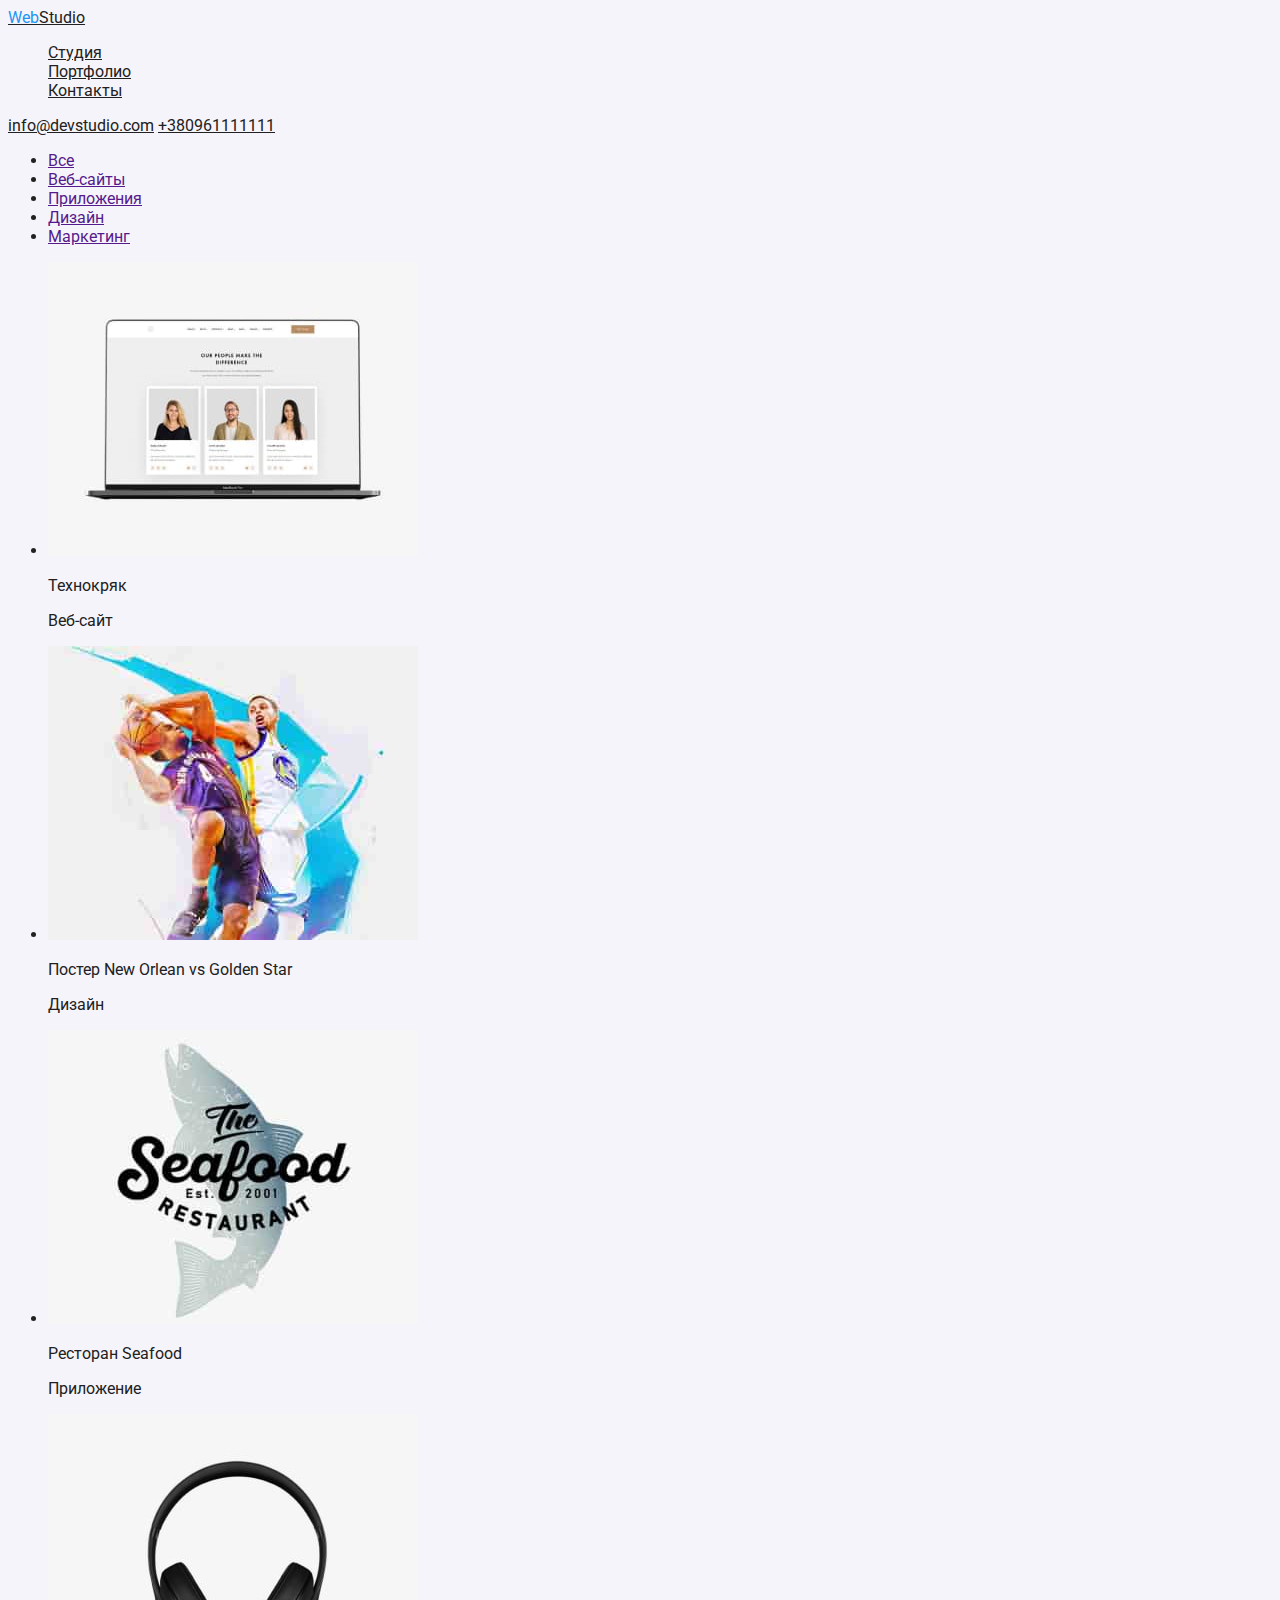
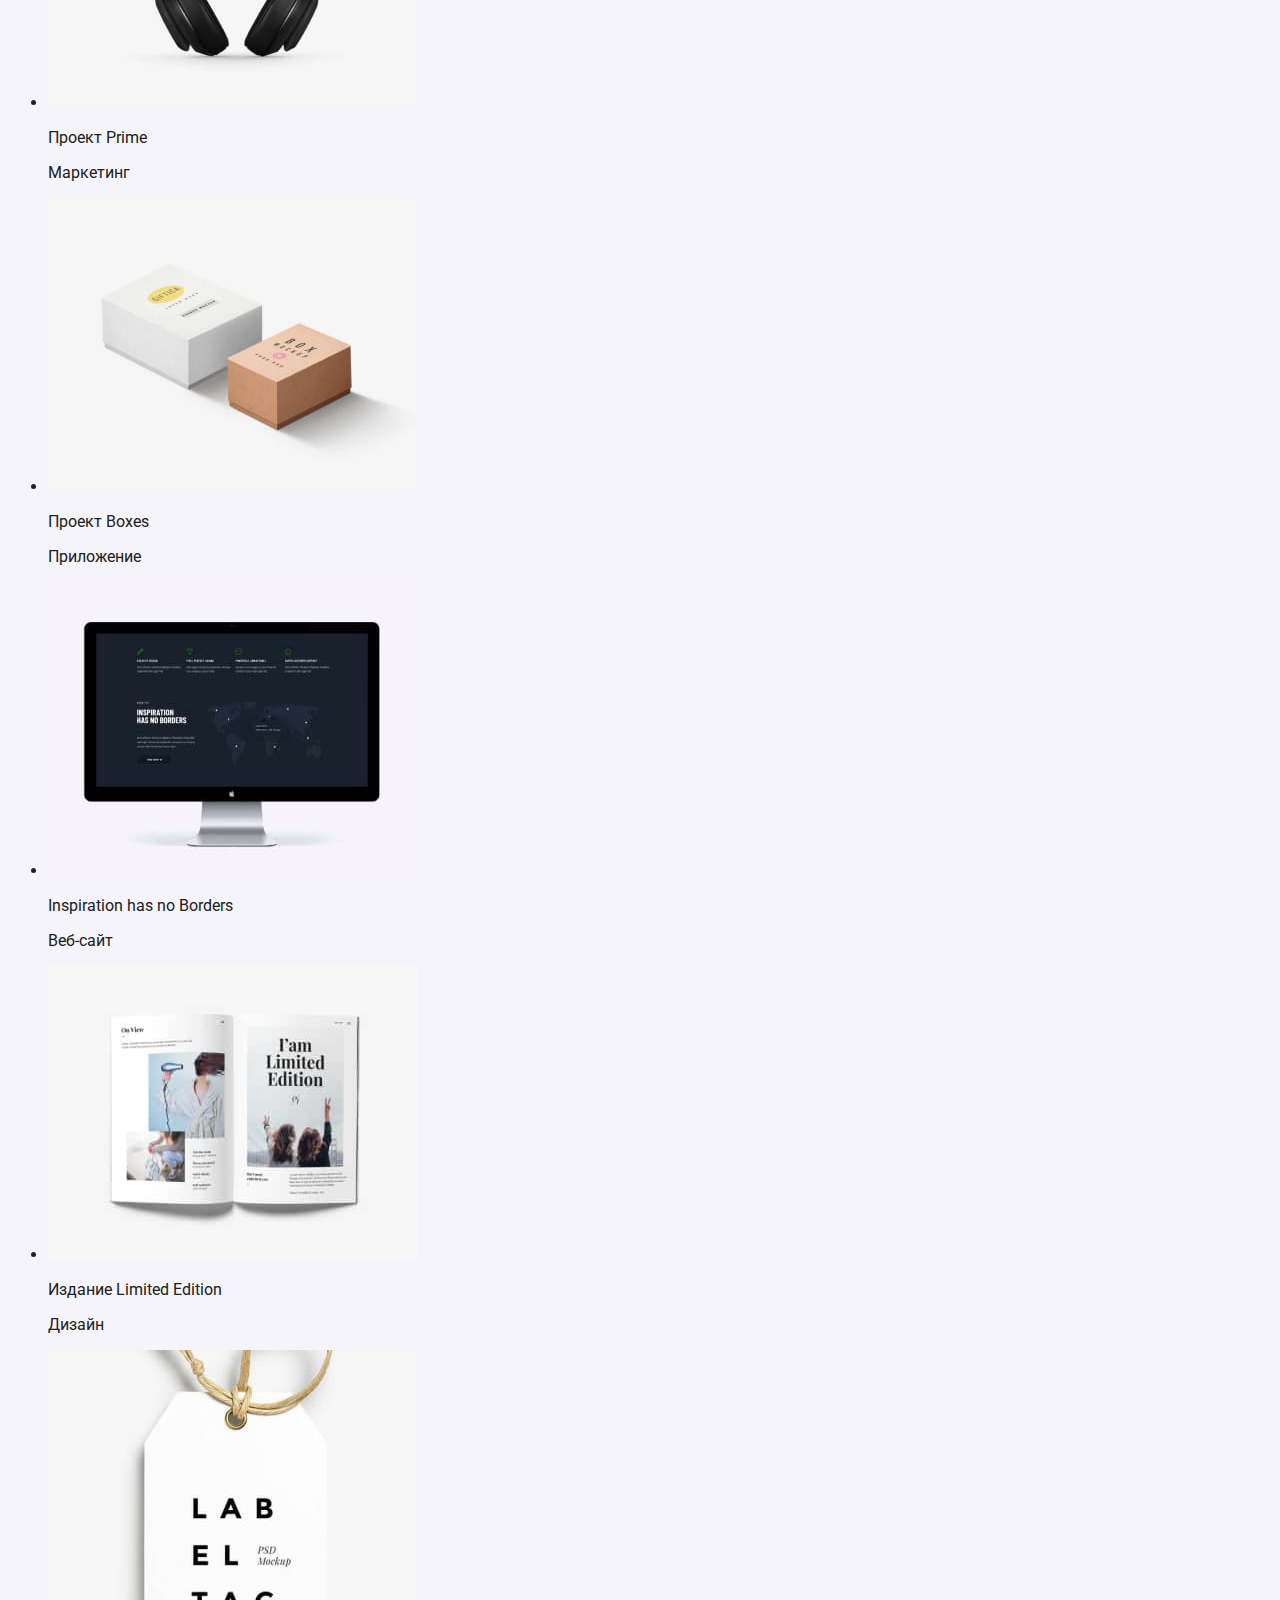
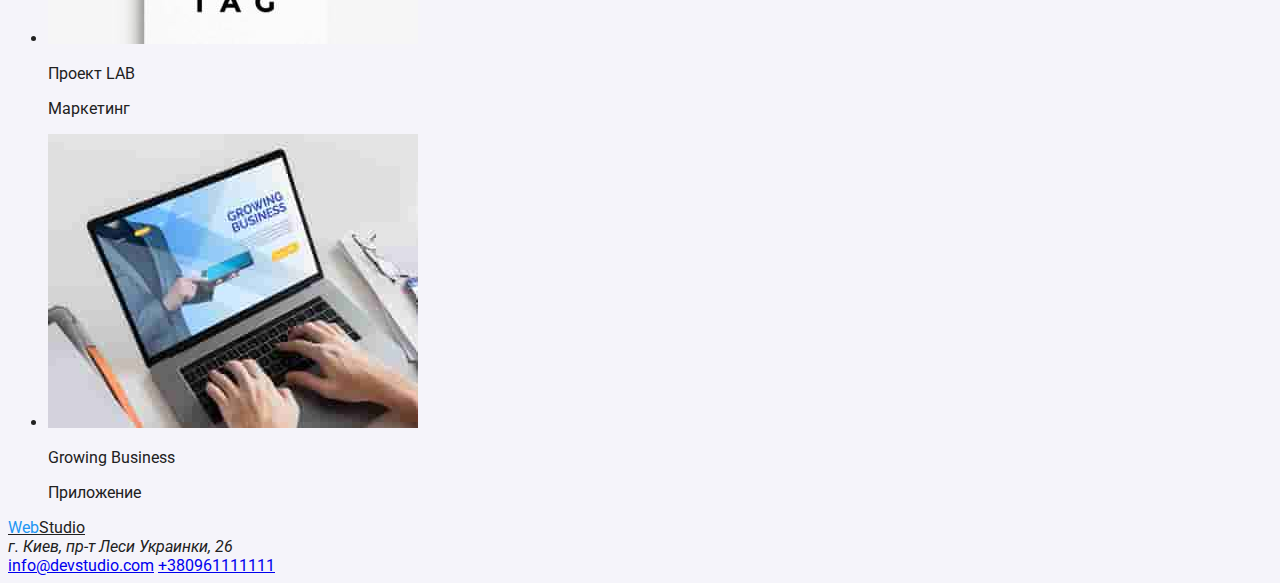
==== portfolio.html @ ad46acad "add img, portfolio page" ====
<!DOCTYPE html>
<html lang="ru">
  <head>
    <meta charset="UTF-8" />
    <meta http-equiv="X-UA-Compatible" content="IE=edge" />
    <meta name="viewport" content="width=device-width, initial-scale=1.0" />
    <link rel="stylesheet" href="./css/styles.css" />
    <link rel="preconnect" href="https://fonts.googleapis.com" />
    <link rel="preconnect" href="https://fonts.gstatic.com" crossorigin />
    <link
      href="https://fonts.googleapis.com/css2?family=Raleway:wght@700&family=Roboto:wght@400;500;700;900&display=swap"
      rel="stylesheet"
    />
    <title>WebStudio</title>
  </head>

  <!-- Шапка -->

  <body class="page">
    <header>
      <a class="logo" lang="en" href=""
        ><span class="logo-accent">Web</span>Studio</a
      >
      <nav>
        <ul class="site-nav list">
          <li><a href="" class="link">Студия</a></li>
          <li><a href="" class="link">Портфолио</a></li>
          <li><a href="" class="link">Контакты</a></li>
        </ul>
      </nav>

      <a class="contacts" href="mailto:info@devstudio.com"
        >info@devstudio.com</a
      >
      <a class="contacts" href="tel:+38 096 111 11 11">+380961111111</a>
    </header>

    <!-- Навигация -->

    <section>
      <ul>
        <li><a href="">Все</a></li>
        <li><a href="">Веб-сайты</a></li>
        <li><a href="">Приложения</a></li>
        <li><a href="">Дизайн</a></li>
        <li><a href="">Маркетинг</a></li>
      </ul>
    </section>

    <!-- Содержание -->

    <section>
      <ul>
        <li>
          <img
            src="/img/Portfolio/portfolio1.jpg"
            width="370"
            height="294"
            alt="Laptop"
          />
          <p>Технокряк</p>
          <p>Веб-сайт</p>
        </li>
        <li>
          <img
            src="/img/Portfolio/portfolio2.jpg"
            width="370"
            height="294"
            alt="Basketboll"
          />
          <p>Постер New Orlean vs Golden Star</p>
          <p>Дизайн</p>
        </li>
        <li>
          <img
            src="/img/Portfolio/portfolio3.jpg"
            width="370"
            height="294"
            alt="Seafood"
          />
          <p>Ресторан Seafood</p>
          <p>Приложение</p>
        </li>
      </ul>
    </section>

    <section>
      <ul>
        <li>
          <img
            src="/img/Portfolio/portfolio4.jpg"
            width="370"
            height="294"
            alt="Headphones"
          />
          <p>Проект Prime</p>
          <p>Маркетинг</p>
        </li>
        <li>
          <img
            src="/img/Portfolio/portfolio5.jpg"
            width="370"
            height="294"
            alt="Boxes"
          />
          <p>Проект Boxes</p>
          <p>Приложение</p>
        </li>
        <li>
          <img
            src="/img/Portfolio/portfolio6.jpg"
            width="370"
            height="294"
            alt="Mac"
          />
          <p>Inspiration has no Borders</p>
          <p>Веб-сайт</p>
        </li>
      </ul>
    </section>

    <section>
      <ul>
        <li>
          <img
            src="/img/Portfolio/portfolio7.jpg"
            width="370"
            height="294"
            alt="Magazine"
          />
          <p>Издание Limited Edition</p>
          <p>Дизайн</p>
        </li>
        <li>
          <img
            src="/img/Portfolio/portfolio8.jpg"
            width="370"
            height="294"
            alt="Tag"
          />
          <p>Проект LAB</p>
          <p>Маркетинг</p>
        </li>
        <li>
          <img
            src="/img/Portfolio/portfolio9.jpg"
            width="370"
            height="294"
            alt="Laptop2"
          />
          <p>Growing Business</p>
          <p>Приложение</p>
        </li>
      </ul>
    </section>

    <!-- Подвал -->
    <footer>
      <a class="logo" lang="en" href=""
        ><span class="logo-accent">Web</span>Studio</a
      >
      <address>г. Киев, пр-т Леси Украинки, 26</address>
      <a href="mailto:info@devstudio.com">info@devstudio.com</a>
      <a href="tel:+38 096 111 11 11">+380961111111</a>
    </footer>
  </body>
</html>
---- css/styles.css ----
/* Шрифт */
/* Шрифт */
.list {
  list-style: none;
}
.page {
  font-family: "Roboto", sans-serif;
}

/* Цвет */
/* Цвет */
:root {
  --primary-text-color: #212121;
  --secondary-text-color: #757575;
  --accent-text-color: #2196f3;
  --primary-backgroud-color: #f5f4fa;
  --secondary-background-color: #e5e5e5;
  --head-background-color: #2f303a;
}

.page {
  background-color: var(--primary-backgroud-color);
  color: var(--primary-text-color);
}

/* Лого */
.logo {
  color: var(--primary-text-color);
}

.logo-accent {
  color: var(--accent-text-color);
}

/* Навигация */
.site-nav,
.link,
.contacts {
  color: var(--primary-text-color);
}

.site-nav .link:hover,
.site-nav .link:focus,
.contacts:hover,
.contacts:focus {
  color: var(--accent-text-color);
}

/* Герой */
.section-hero {
  color: var(--primary-text-color);
}

.section-title {
  color: var(--primary-text-color);
}

/* Кнопка */

.button {
  display: inline-block;
  background-color: var(--accent-text-color);
  color: var(--primary-backgroud-color);
}
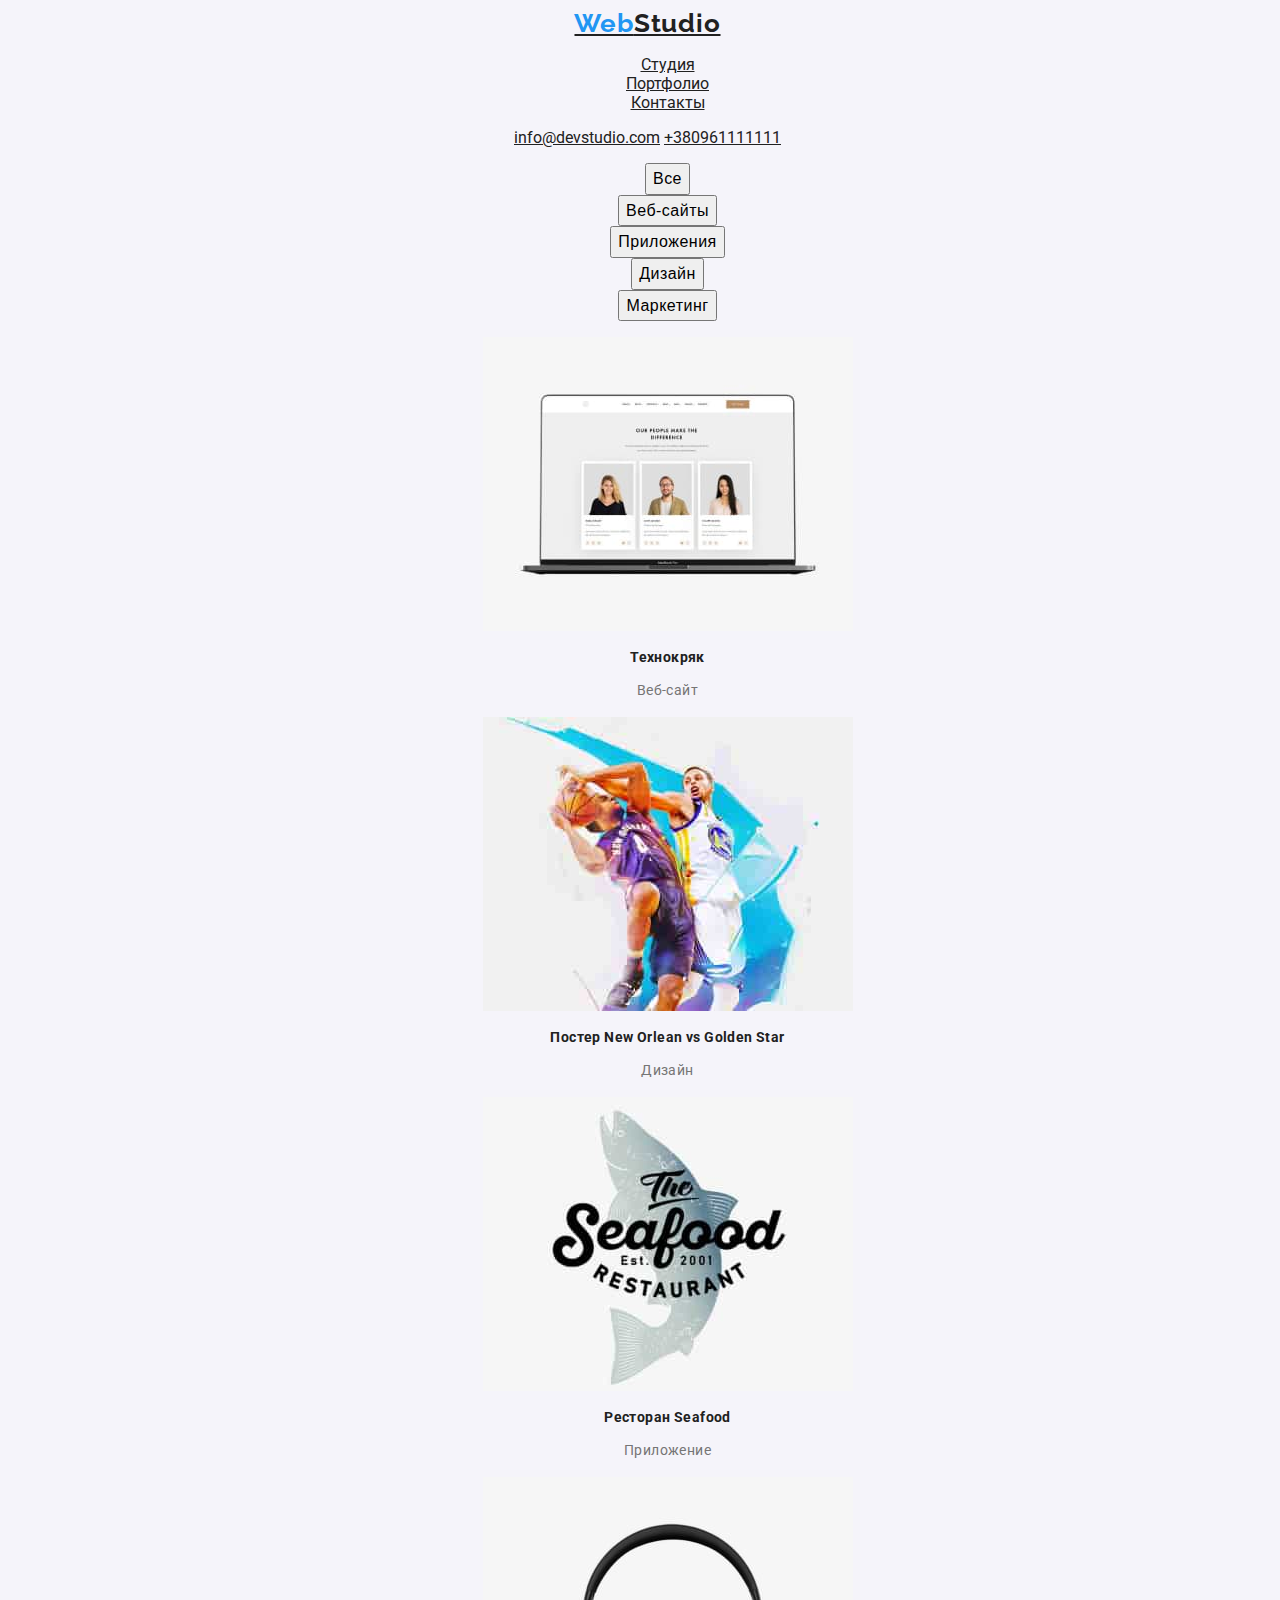
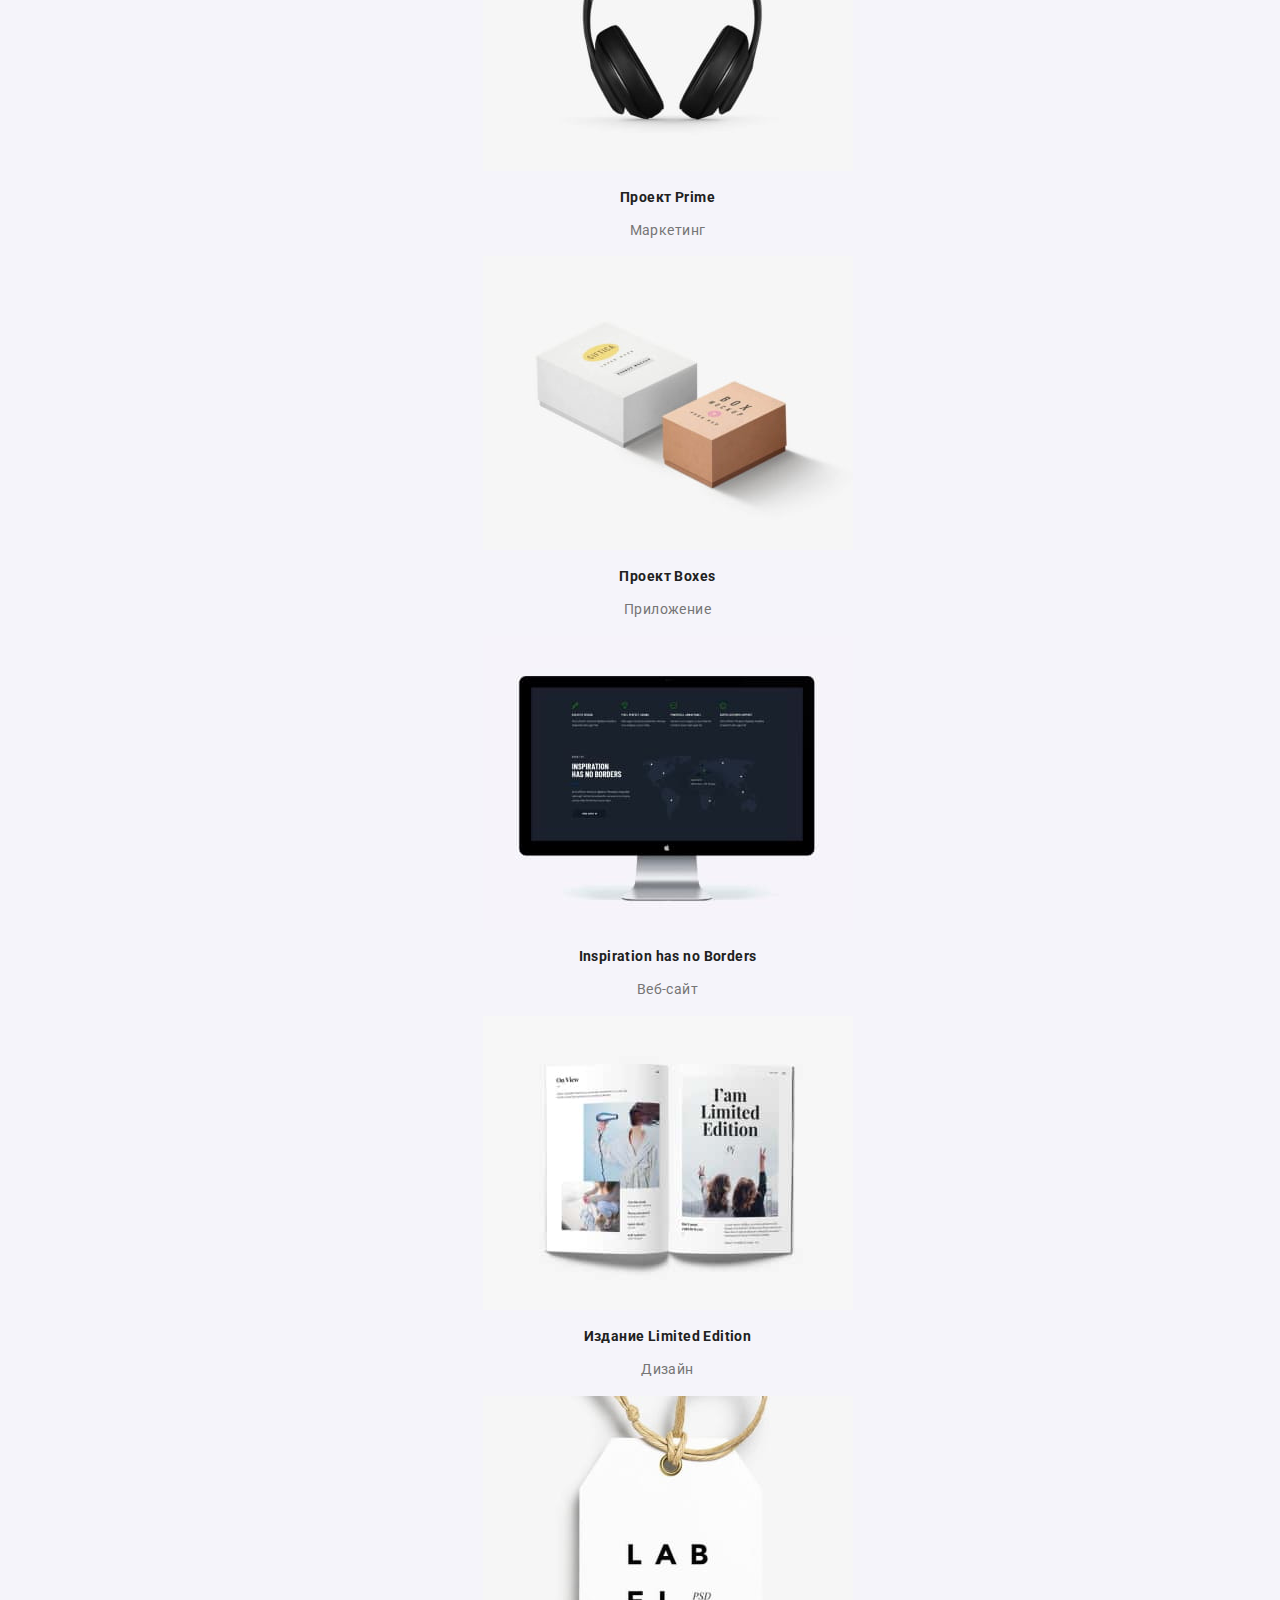
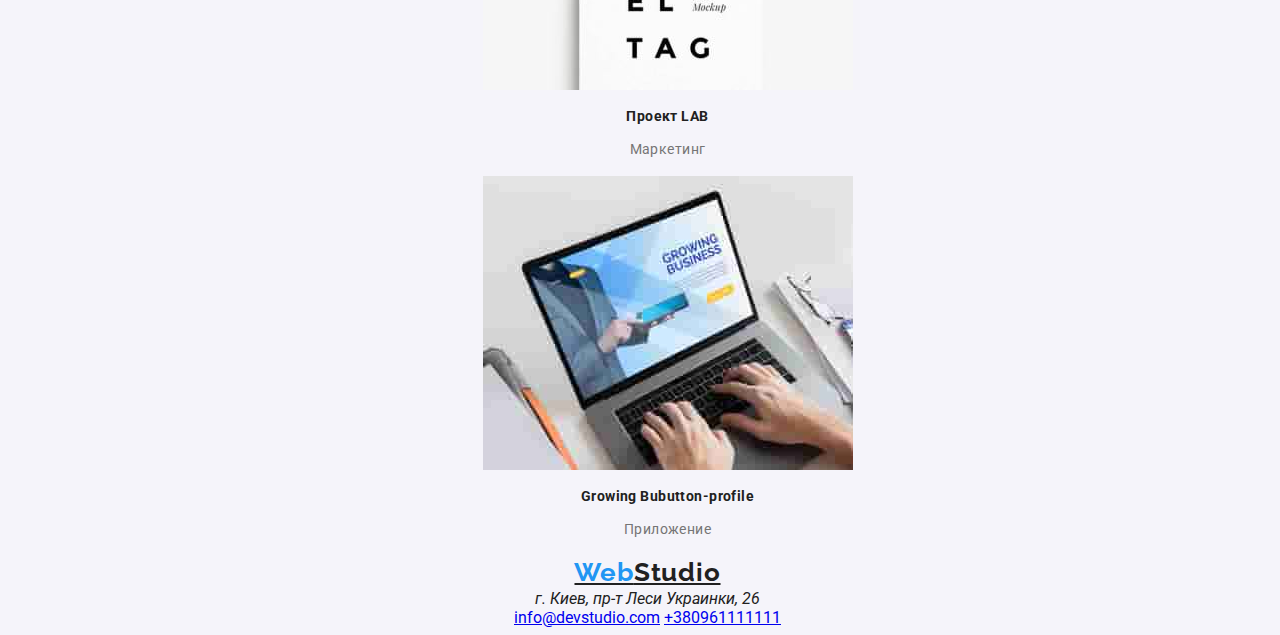
==== commit 216fe759: "add css, colors" ====
--- a/portfolio.html
+++ b/portfolio.html
@@ -14,154 +14,154 @@
     <title>WebStudio</title>
   </head>
 
-  <!-- Шапка -->
+  <body class="page">
+    <div class="centr-portfolio">
+      <!-- Шапка -->
 
-  <body class="page">
-    <header>
-      <a class="logo" lang="en" href=""
-        ><span class="logo-accent">Web</span>Studio</a
-      >
-      <nav>
+      <header>
+        <a class="logo" lang="en" href=""
+          ><span class="logo-accent">Web</span>Studio</a
+        >
+        <nav>
+          <ul class="site-nav list">
+            <li><a href="" class="link">Студия</a></li>
+            <li><a href="" class="link">Портфолио</a></li>
+            <li><a href="" class="link">Контакты</a></li>
+          </ul>
+        </nav>
+
+        <a class="contacts" href="mailto:info@devstudio.com"
+          >info@devstudio.com</a
+        >
+        <a class="contacts" href="tel:+38 096 111 11 11">+380961111111</a>
+      </header>
+
+      <!-- Навигация -->
+
+      <ul class="site-nav list">
+        <li><button type="button" class="button-profile">Все</button></li>
+        <li><button type="button" class="button-profile">Веб-сайты</button></li>
+        <li>
+          <button type="button" class="button-profile">Приложения</button>
+        </li>
+        <li><button type="button" class="button-profile">Дизайн</button></li>
+        <li><button type="button" class="button-profile">Маркетинг</button></li>
+      </ul>
+
+      <!-- Содержание -->
+
+      <section>
         <ul class="site-nav list">
-          <li><a href="" class="link">Студия</a></li>
-          <li><a href="" class="link">Портфолио</a></li>
-          <li><a href="" class="link">Контакты</a></li>
+          <li>
+            <img
+              src="/img/Portfolio/portfolio1.jpg"
+              width="370"
+              height="294"
+              alt="Laptop"
+            />
+            <h3>Технокряк</h3>
+            <p class="text">Веб-сайт</p>
+          </li>
+
+          <li>
+            <img
+              src="/img/Portfolio/portfolio2.jpg"
+              width="370"
+              height="294"
+              alt="Basketboll"
+            />
+            <h3>Постер New Orlean vs Golden Star</h3>
+            <p class="text">Дизайн</p>
+          </li>
+
+          <li>
+            <img
+              src="/img/Portfolio/portfolio3.jpg"
+              width="370"
+              height="294"
+              alt="Seafood"
+            />
+            <h3>Ресторан Seafood</h3>
+            <p class="text">Приложение</p>
+          </li>
+
+          <li>
+            <img
+              src="/img/Portfolio/portfolio4.jpg"
+              width="370"
+              height="294"
+              alt="Headphones"
+            />
+            <h3>Проект Prime</h3>
+            <p class="text">Маркетинг</p>
+          </li>
+
+          <li>
+            <img
+              src="/img/Portfolio/portfolio5.jpg"
+              width="370"
+              height="294"
+              alt="Boxes"
+            />
+            <h3>Проект Boxes</h3>
+            <p class="text">Приложение</p>
+          </li>
+
+          <li>
+            <img
+              src="/img/Portfolio/portfolio6.jpg"
+              width="370"
+              height="294"
+              alt="Mac"
+            />
+            <h3>Inspiration has no Borders</h3>
+            <p class="text">Веб-сайт</p>
+          </li>
+
+          <li>
+            <img
+              src="/img/Portfolio/portfolio7.jpg"
+              width="370"
+              height="294"
+              alt="Magazine"
+            />
+            <h3>Издание Limited Edition</h3>
+            <p class="text">Дизайн</p>
+          </li>
+
+          <li>
+            <img
+              src="/img/Portfolio/portfolio8.jpg"
+              width="370"
+              height="294"
+              alt="Tag"
+            />
+            <h3>Проект LAB</h3>
+            <p class="text">Маркетинг</p>
+          </li>
+
+          <li>
+            <img
+              src="/img/Portfolio/portfolio9.jpg"
+              width="370"
+              height="294"
+              alt="Laptop2"
+            />
+            <h3>Growing Bubutton-profile</h3>
+            <p class="text">Приложение</p>
+          </li>
         </ul>
-      </nav>
+      </section>
 
-      <a class="contacts" href="mailto:info@devstudio.com"
-        >info@devstudio.com</a
-      >
-      <a class="contacts" href="tel:+38 096 111 11 11">+380961111111</a>
-    </header>
-
-    <!-- Навигация -->
-
-    <section>
-      <ul>
-        <li><a href="">Все</a></li>
-        <li><a href="">Веб-сайты</a></li>
-        <li><a href="">Приложения</a></li>
-        <li><a href="">Дизайн</a></li>
-        <li><a href="">Маркетинг</a></li>
-      </ul>
-    </section>
-
-    <!-- Содержание -->
-
-    <section>
-      <ul>
-        <li>
-          <img
-            src="/img/Portfolio/portfolio1.jpg"
-            width="370"
-            height="294"
-            alt="Laptop"
-          />
-          <p>Технокряк</p>
-          <p>Веб-сайт</p>
-        </li>
-        <li>
-          <img
-            src="/img/Portfolio/portfolio2.jpg"
-            width="370"
-            height="294"
-            alt="Basketboll"
-          />
-          <p>Постер New Orlean vs Golden Star</p>
-          <p>Дизайн</p>
-        </li>
-        <li>
-          <img
-            src="/img/Portfolio/portfolio3.jpg"
-            width="370"
-            height="294"
-            alt="Seafood"
-          />
-          <p>Ресторан Seafood</p>
-          <p>Приложение</p>
-        </li>
-      </ul>
-    </section>
-
-    <section>
-      <ul>
-        <li>
-          <img
-            src="/img/Portfolio/portfolio4.jpg"
-            width="370"
-            height="294"
-            alt="Headphones"
-          />
-          <p>Проект Prime</p>
-          <p>Маркетинг</p>
-        </li>
-        <li>
-          <img
-            src="/img/Portfolio/portfolio5.jpg"
-            width="370"
-            height="294"
-            alt="Boxes"
-          />
-          <p>Проект Boxes</p>
-          <p>Приложение</p>
-        </li>
-        <li>
-          <img
-            src="/img/Portfolio/portfolio6.jpg"
-            width="370"
-            height="294"
-            alt="Mac"
-          />
-          <p>Inspiration has no Borders</p>
-          <p>Веб-сайт</p>
-        </li>
-      </ul>
-    </section>
-
-    <section>
-      <ul>
-        <li>
-          <img
-            src="/img/Portfolio/portfolio7.jpg"
-            width="370"
-            height="294"
-            alt="Magazine"
-          />
-          <p>Издание Limited Edition</p>
-          <p>Дизайн</p>
-        </li>
-        <li>
-          <img
-            src="/img/Portfolio/portfolio8.jpg"
-            width="370"
-            height="294"
-            alt="Tag"
-          />
-          <p>Проект LAB</p>
-          <p>Маркетинг</p>
-        </li>
-        <li>
-          <img
-            src="/img/Portfolio/portfolio9.jpg"
-            width="370"
-            height="294"
-            alt="Laptop2"
-          />
-          <p>Growing Business</p>
-          <p>Приложение</p>
-        </li>
-      </ul>
-    </section>
-
-    <!-- Подвал -->
-    <footer>
-      <a class="logo" lang="en" href=""
-        ><span class="logo-accent">Web</span>Studio</a
-      >
-      <address>г. Киев, пр-т Леси Украинки, 26</address>
-      <a href="mailto:info@devstudio.com">info@devstudio.com</a>
-      <a href="tel:+38 096 111 11 11">+380961111111</a>
-    </footer>
+      <!-- Подвал -->
+      <footer>
+        <a class="logo" lang="en" href=""
+          ><span class="logo-accent">Web</span>Studio</a
+        >
+        <address>г. Киев, пр-т Леси Украинки, 26</address>
+        <a href="mailto:info@devstudio.com">info@devstudio.com</a>
+        <a href="tel:+38 096 111 11 11">+380961111111</a>
+      </footer>
+    </div>
   </body>
 </html>
--- a/css/styles.css
+++ b/css/styles.css
@@ -1,5 +1,21 @@
+/* Центровка */
+
+.centr {
+  width: 1200px;
+  padding-left: 15px;
+  margin: 0 auto;
+  text-align: center;
+}
+
+.centr-portfolio {
+  width: 1200px;
+  padding-left: 15px;
+  margin: 0 auto;
+  text-align: center;
+}
+
 /* Шрифт */
-/* Шрифт */
+
 .list {
   list-style: none;
 }
@@ -8,7 +24,7 @@
 }
 
 /* Цвет */
-/* Цвет */
+
 :root {
   --primary-text-color: #212121;
   --secondary-text-color: #757575;
@@ -16,6 +32,15 @@
   --primary-backgroud-color: #f5f4fa;
   --secondary-background-color: #e5e5e5;
   --head-background-color: #2f303a;
+}
+
+/* Вторичный текст */
+.text {
+  color: var(--secondary-text-color);
+  font-weight: 400;
+  font-size: 14px;
+  line-height: 1.7;
+  letter-spacing: 0.03em;
 }
 
 .page {
@@ -26,6 +51,11 @@
 /* Лого */
 .logo {
   color: var(--primary-text-color);
+  font-family: "Raleway", sans-serif;
+  font-weight: 700;
+  font-size: 26px;
+  line-height: 1.2;
+  letter-spacing: 0.03em;
 }
 
 .logo-accent {
@@ -55,10 +85,51 @@
   color: var(--primary-text-color);
 }
 
+.hero-title {
+  color: var(--primary-backgroud-color);
+  background-color: var(--head-background-color);
+  font-weight: 900;
+  font-size: 44px;
+  line-height: 1.3;
+  text-align: center;
+  letter-spacing: 0.06em;
+  text-transform: uppercase;
+}
+
 /* Кнопка */
 
 .button {
-  display: inline-block;
-  background-color: var(--accent-text-color);
-  color: var(--primary-backgroud-color);
+  width: 200px;
+  height: 50px;
+  left: 700px;
+  top: 430px;
+  background: var(--accent-text-color);
+  box-shadow: 0px 4px 4px rgba(0, 0, 0, 0.15);
+  border-radius: 4px;
 }
+
+.button-profile {
+  font-weight: 500;
+  font-size: 16px;
+  line-height: 1.6;
+  text-align: center;
+  letter-spacing: 0.03em;
+}
+
+.button-profile :hover,
+.button-profile :focus {
+  width: 73px;
+  height: 38px;
+  left: 495px;
+  top: 174px;
+  box-shadow: 0px 3px 1px rgba(0, 0, 0, 0.1), 0px 1px 2px rgba(0, 0, 0, 0.08),
+    0px 2px 2px rgba(0, 0, 0, 0.12);
+  border-radius: 4px;
+}
+
+h3 {
+  font-weight: 700;
+  font-size: 14px;
+  line-height: 16px;
+  letter-spacing: 0.03em;
+}
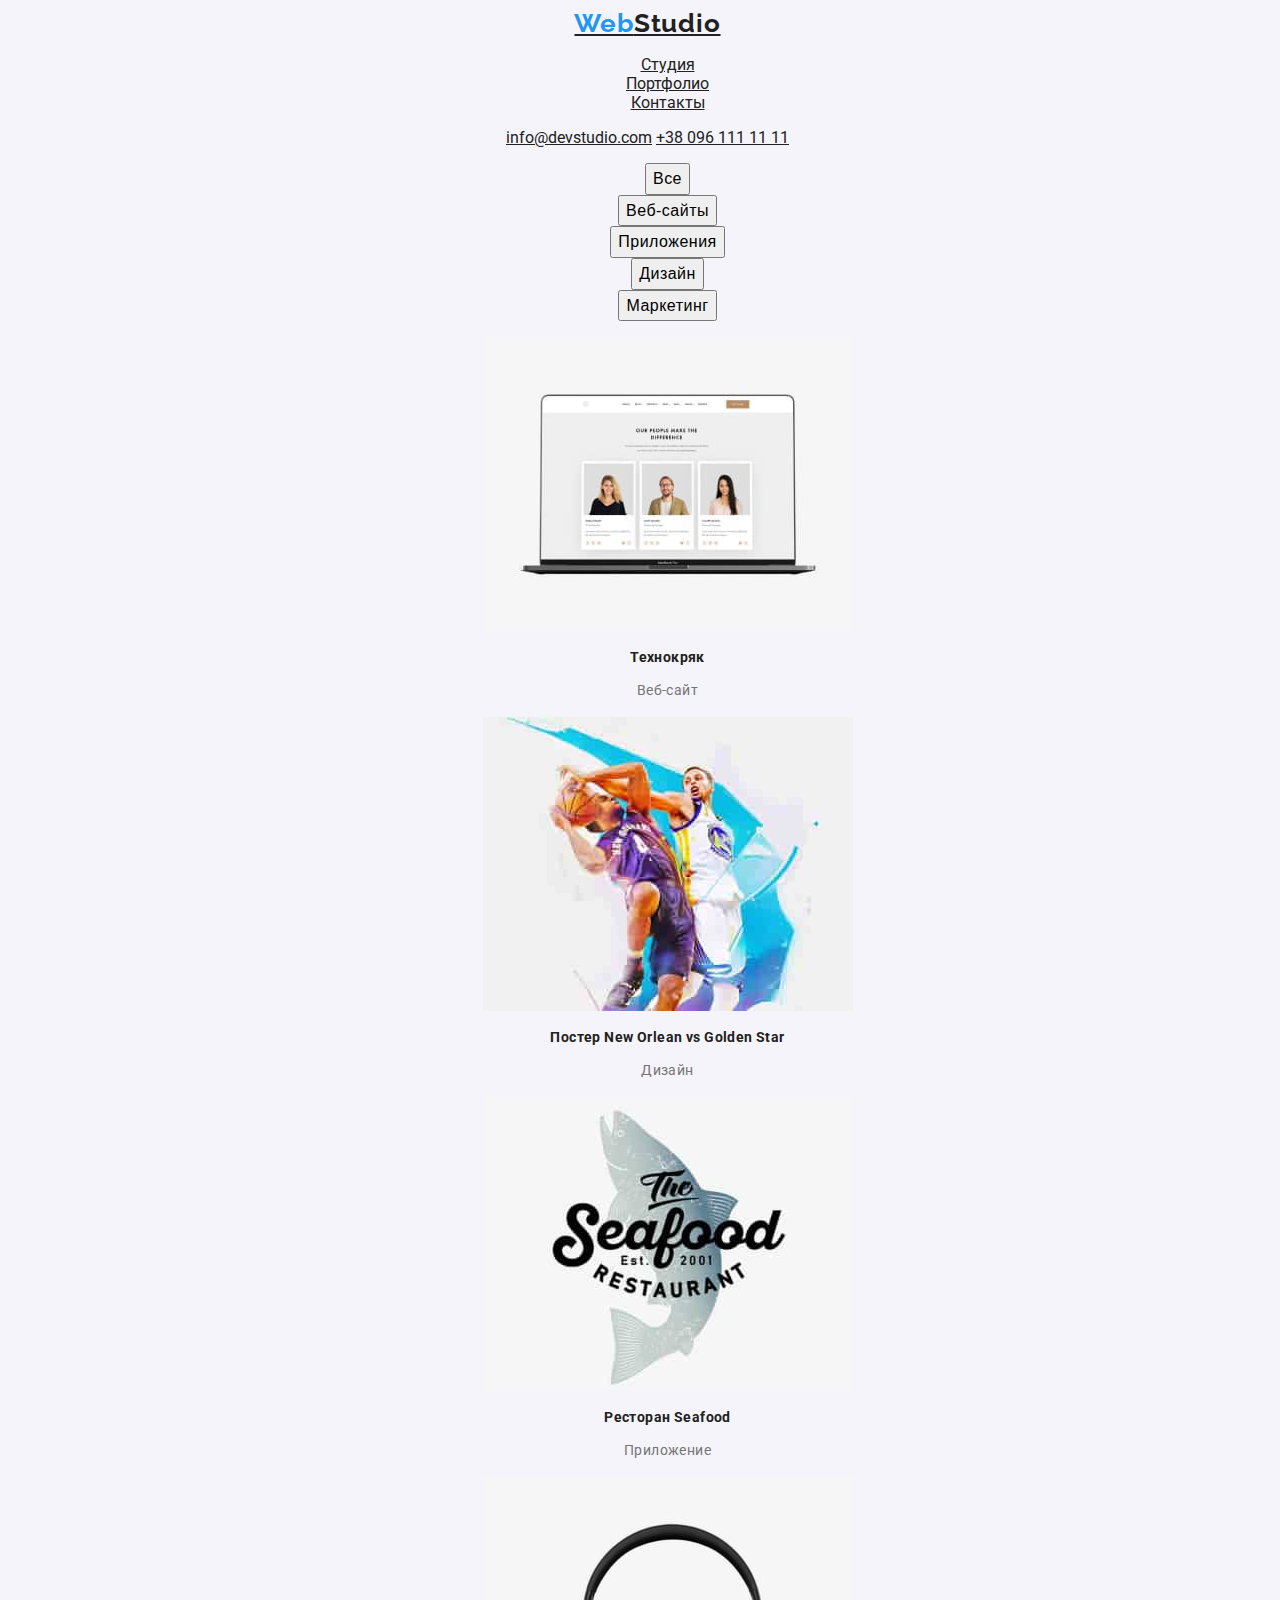
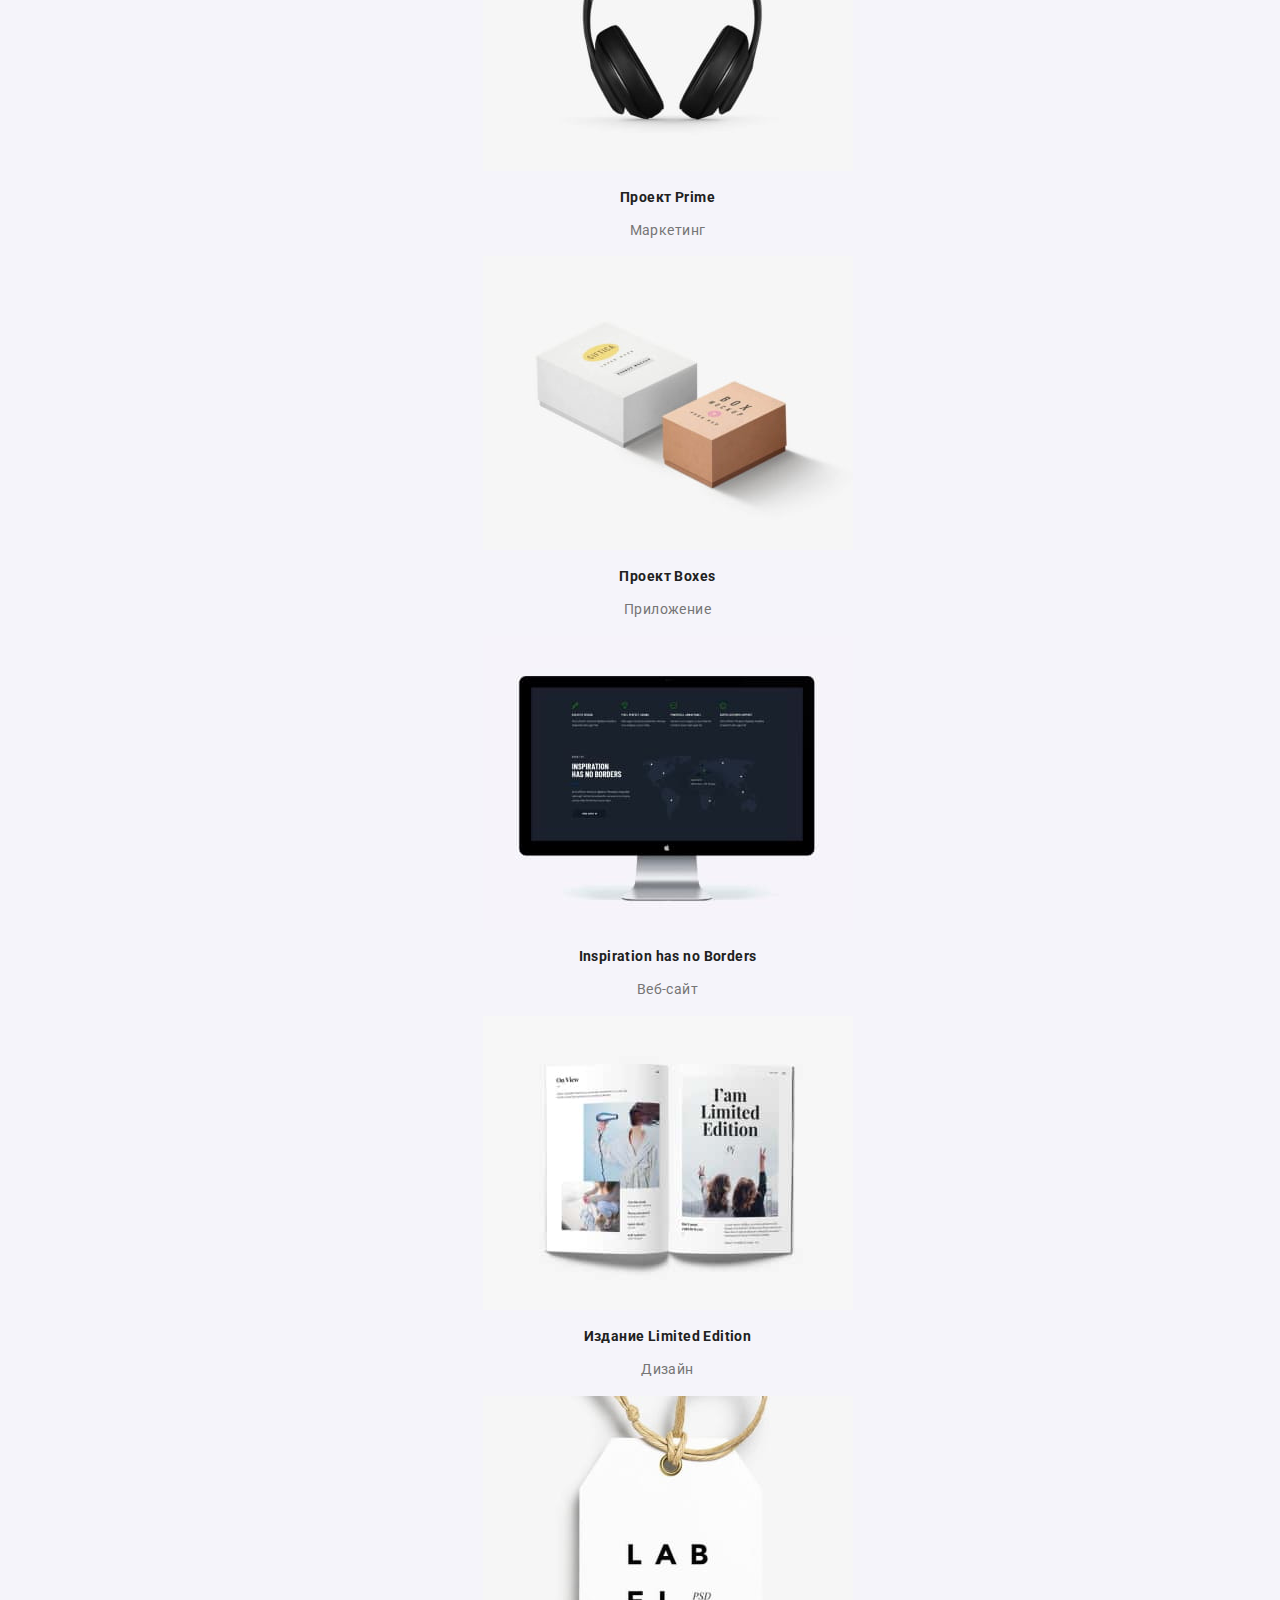
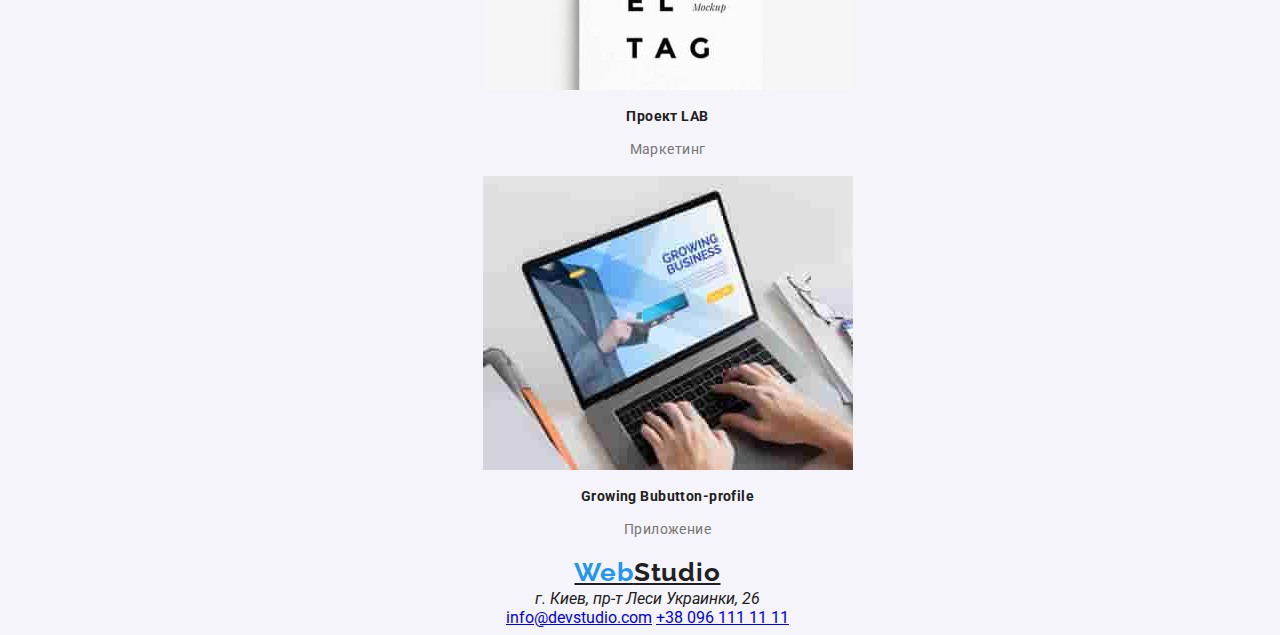
==== commit dda1b5a4: "add validator" ====
--- a/portfolio.html
+++ b/portfolio.html
@@ -33,7 +33,7 @@
         <a class="contacts" href="mailto:info@devstudio.com"
           >info@devstudio.com</a
         >
-        <a class="contacts" href="tel:+38 096 111 11 11">+380961111111</a>
+        <a class="contacts" href="tel:+380961111111">+38 096 111 11 11</a>
       </header>
 
       <!-- Навигация -->
@@ -160,7 +160,7 @@
         >
         <address>г. Киев, пр-т Леси Украинки, 26</address>
         <a href="mailto:info@devstudio.com">info@devstudio.com</a>
-        <a href="tel:+38 096 111 11 11">+380961111111</a>
+        <a href="tel:+380961111111">+38 096 111 11 11</a>
       </footer>
     </div>
   </body>
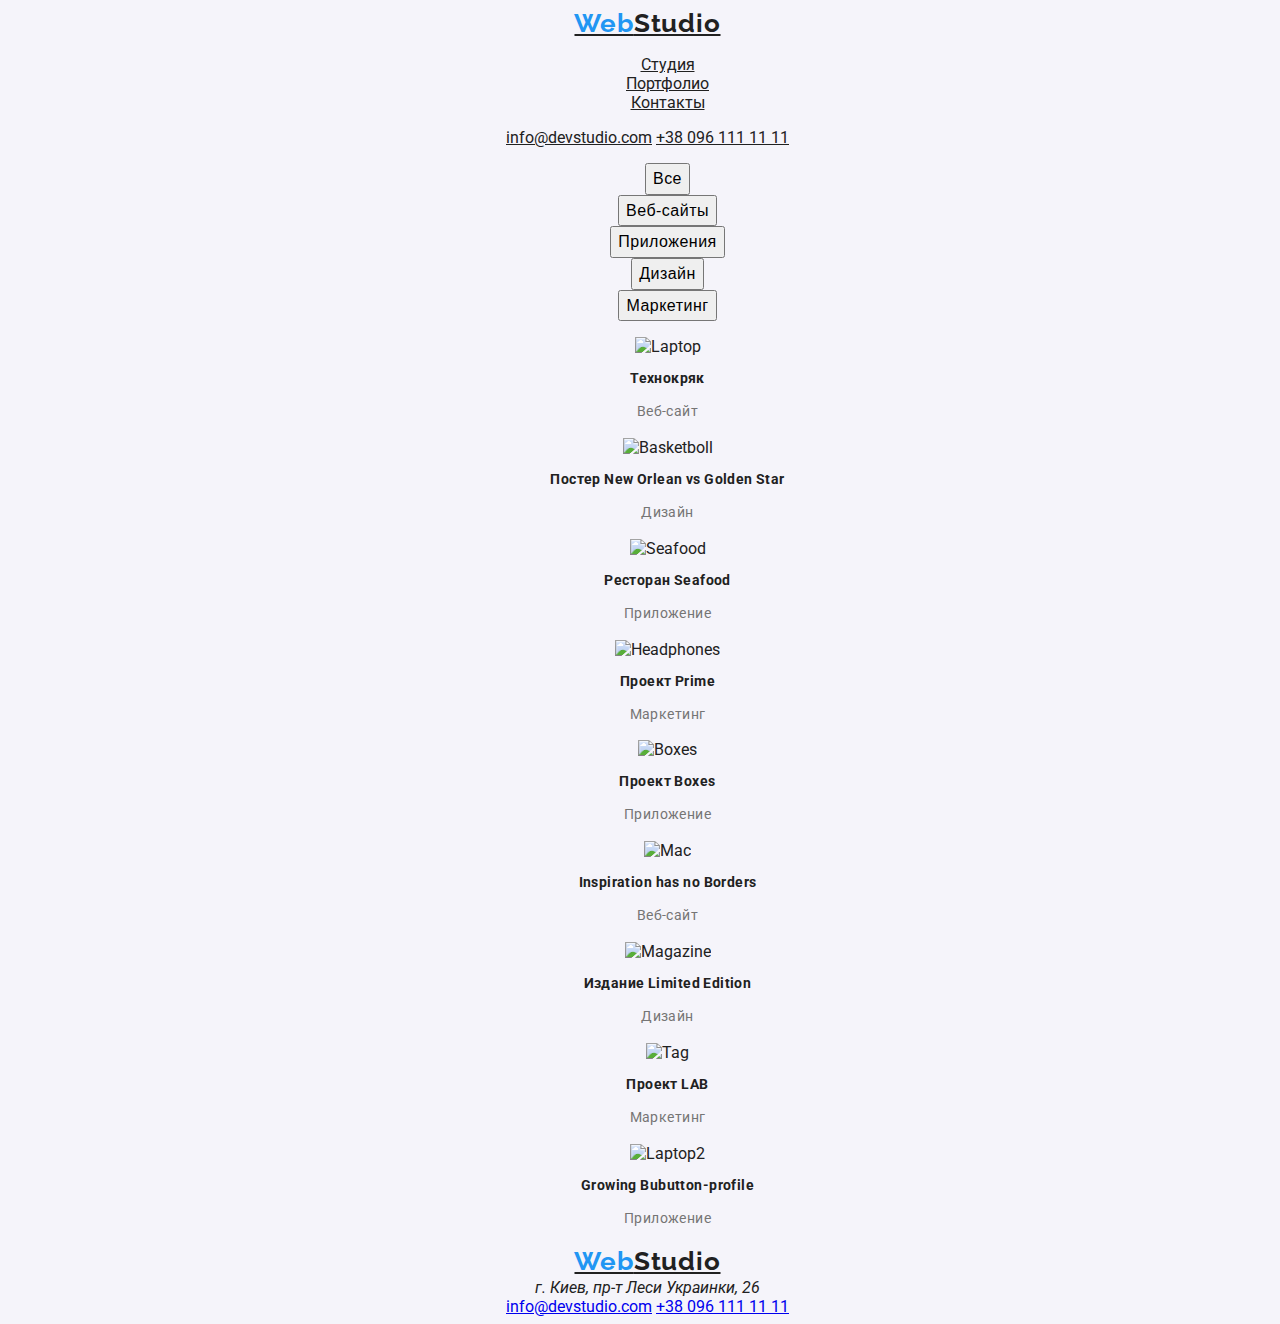
==== commit 10ae2577: "add rename" ====
--- a/portfolio.html
+++ b/portfolio.html
@@ -54,7 +54,7 @@
         <ul class="site-nav list">
           <li>
             <img
-              src="/img/Portfolio/portfolio1.jpg"
+              src="/img/portfolio/portfolio1.jpg"
               width="370"
               height="294"
               alt="Laptop"
@@ -65,7 +65,7 @@
 
           <li>
             <img
-              src="/img/Portfolio/portfolio2.jpg"
+              src="/img/portfolio/portfolio2.jpg"
               width="370"
               height="294"
               alt="Basketboll"
@@ -76,7 +76,7 @@
 
           <li>
             <img
-              src="/img/Portfolio/portfolio3.jpg"
+              src="/img/portfolio/portfolio3.jpg"
               width="370"
               height="294"
               alt="Seafood"
@@ -87,7 +87,7 @@
 
           <li>
             <img
-              src="/img/Portfolio/portfolio4.jpg"
+              src="/img/portfolio/portfolio4.jpg"
               width="370"
               height="294"
               alt="Headphones"
@@ -98,7 +98,7 @@
 
           <li>
             <img
-              src="/img/Portfolio/portfolio5.jpg"
+              src="/img/portfolio/portfolio5.jpg"
               width="370"
               height="294"
               alt="Boxes"
@@ -109,7 +109,7 @@
 
           <li>
             <img
-              src="/img/Portfolio/portfolio6.jpg"
+              src="/img/portfolio/portfolio6.jpg"
               width="370"
               height="294"
               alt="Mac"
@@ -120,7 +120,7 @@
 
           <li>
             <img
-              src="/img/Portfolio/portfolio7.jpg"
+              src="/img/portfolio/portfolio7.jpg"
               width="370"
               height="294"
               alt="Magazine"
@@ -131,7 +131,7 @@
 
           <li>
             <img
-              src="/img/Portfolio/portfolio8.jpg"
+              src="/img/portfolio/portfolio8.jpg"
               width="370"
               height="294"
               alt="Tag"
@@ -142,7 +142,7 @@
 
           <li>
             <img
-              src="/img/Portfolio/portfolio9.jpg"
+              src="/img/portfolio/portfolio9.jpg"
               width="370"
               height="294"
               alt="Laptop2"
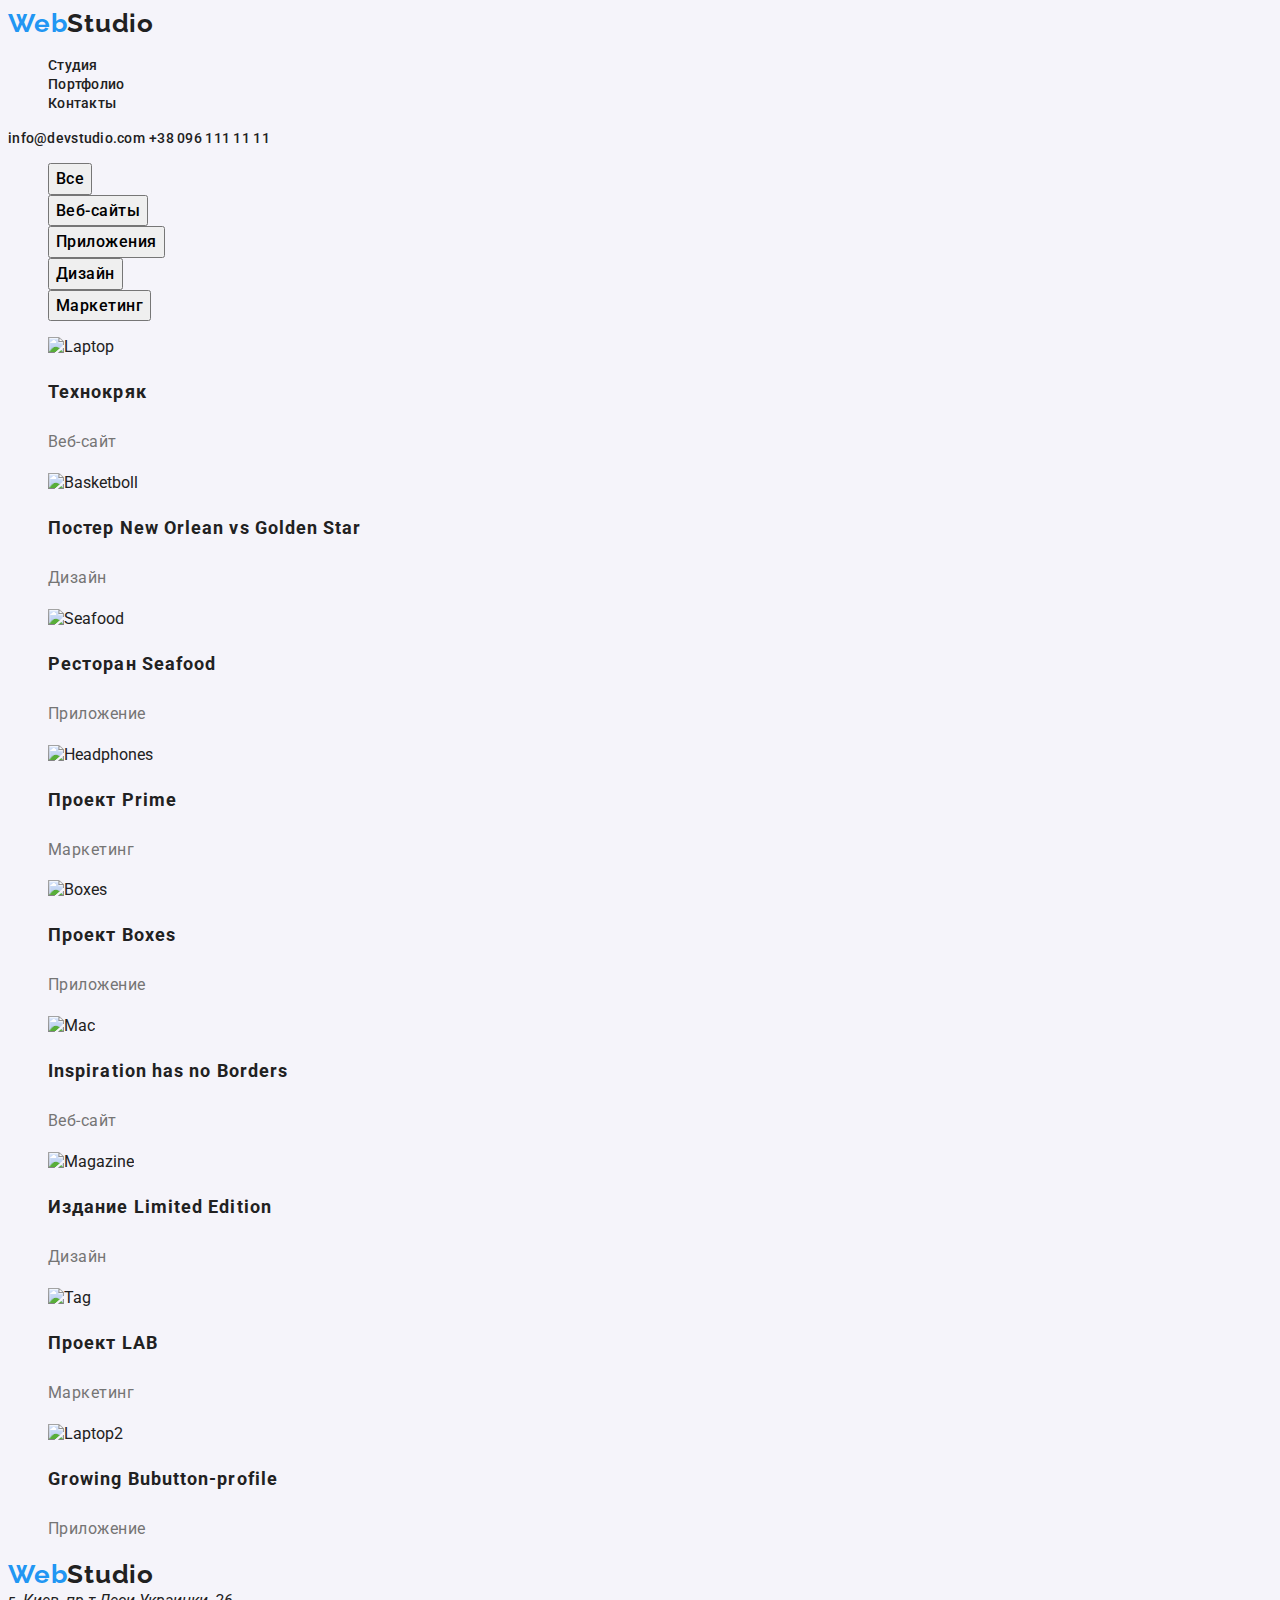
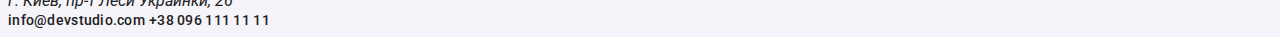
==== commit 03ba7fb2: "add edits" ====
--- a/portfolio.html
+++ b/portfolio.html
@@ -37,121 +37,128 @@
       </header>
 
       <!-- Навигация -->
+      <main>
+        <section>
+          <ul class="site-nav list">
+            <li><button type="button" class="button-profile">Все</button></li>
+            <li>
+              <button type="button" class="button-profile">Веб-сайты</button>
+            </li>
+            <li>
+              <button type="button" class="button-profile">Приложения</button>
+            </li>
+            <li>
+              <button type="button" class="button-profile">Дизайн</button>
+            </li>
+            <li>
+              <button type="button" class="button-profile">Маркетинг</button>
+            </li>
+          </ul>
 
-      <ul class="site-nav list">
-        <li><button type="button" class="button-profile">Все</button></li>
-        <li><button type="button" class="button-profile">Веб-сайты</button></li>
-        <li>
-          <button type="button" class="button-profile">Приложения</button>
-        </li>
-        <li><button type="button" class="button-profile">Дизайн</button></li>
-        <li><button type="button" class="button-profile">Маркетинг</button></li>
-      </ul>
+          <!-- Содержание -->
 
-      <!-- Содержание -->
+          <ul class="site-nav list">
+            <li>
+              <img
+                src="./img/portfolio/portfolio1.jpg"
+                width="370"
+                height="294"
+                alt="Laptop"
+              />
+              <h3 class="potfolioh3">Технокряк</h3>
+              <p class="textportfolio">Веб-сайт</p>
+            </li>
 
-      <section>
-        <ul class="site-nav list">
-          <li>
-            <img
-              src="/img/portfolio/portfolio1.jpg"
-              width="370"
-              height="294"
-              alt="Laptop"
-            />
-            <h3>Технокряк</h3>
-            <p class="text">Веб-сайт</p>
-          </li>
+            <li>
+              <img
+                src="./img/portfolio/portfolio2.jpg"
+                width="370"
+                height="294"
+                alt="Basketboll"
+              />
+              <h3 class="potfolioh3">Постер New Orlean vs Golden Star</h3>
+              <p class="textportfolio">Дизайн</p>
+            </li>
 
-          <li>
-            <img
-              src="/img/portfolio/portfolio2.jpg"
-              width="370"
-              height="294"
-              alt="Basketboll"
-            />
-            <h3>Постер New Orlean vs Golden Star</h3>
-            <p class="text">Дизайн</p>
-          </li>
+            <li>
+              <img
+                src="./img/portfolio/portfolio3.jpg"
+                width="370"
+                height="294"
+                alt="Seafood"
+              />
+              <h3 class="potfolioh3">Ресторан Seafood</h3>
+              <p class="textportfolio">Приложение</p>
+            </li>
 
-          <li>
-            <img
-              src="/img/portfolio/portfolio3.jpg"
-              width="370"
-              height="294"
-              alt="Seafood"
-            />
-            <h3>Ресторан Seafood</h3>
-            <p class="text">Приложение</p>
-          </li>
+            <li>
+              <img
+                src="./img/portfolio/portfolio4.jpg"
+                width="370"
+                height="294"
+                alt="Headphones"
+              />
+              <h3 class="potfolioh3">Проект Prime</h3>
+              <p class="textportfolio">Маркетинг</p>
+            </li>
 
-          <li>
-            <img
-              src="/img/portfolio/portfolio4.jpg"
-              width="370"
-              height="294"
-              alt="Headphones"
-            />
-            <h3>Проект Prime</h3>
-            <p class="text">Маркетинг</p>
-          </li>
+            <li>
+              <img
+                src="./img/portfolio/portfolio5.jpg"
+                width="370"
+                height="294"
+                alt="Boxes"
+              />
+              <h3 class="potfolioh3">Проект Boxes</h3>
+              <p class="textportfolio">Приложение</p>
+            </li>
 
-          <li>
-            <img
-              src="/img/portfolio/portfolio5.jpg"
-              width="370"
-              height="294"
-              alt="Boxes"
-            />
-            <h3>Проект Boxes</h3>
-            <p class="text">Приложение</p>
-          </li>
+            <li>
+              <img
+                src="./img/portfolio/portfolio6.jpg"
+                width="370"
+                height="294"
+                alt="Mac"
+              />
+              <h3 class="potfolioh3">Inspiration has no Borders</h3>
+              <p class="textportfolio">Веб-сайт</p>
+            </li>
 
-          <li>
-            <img
-              src="/img/portfolio/portfolio6.jpg"
-              width="370"
-              height="294"
-              alt="Mac"
-            />
-            <h3>Inspiration has no Borders</h3>
-            <p class="text">Веб-сайт</p>
-          </li>
+            <li>
+              <img
+                src="./img/portfolio/portfolio7.jpg"
+                width="370"
+                height="294"
+                alt="Magazine"
+              />
+              <h3 class="potfolioh3">Издание Limited Edition</h3>
+              <p class="textportfolio">Дизайн</p>
+            </li>
 
-          <li>
-            <img
-              src="/img/portfolio/portfolio7.jpg"
-              width="370"
-              height="294"
-              alt="Magazine"
-            />
-            <h3>Издание Limited Edition</h3>
-            <p class="text">Дизайн</p>
-          </li>
+            <li>
+              <img
+                src="./img/portfolio/portfolio8.jpg"
+                width="370"
+                height="294"
+                alt="Tag"
+              />
+              <h3 class="potfolioh3">Проект LAB</h3>
+              <p class="textportfolio">Маркетинг</p>
+            </li>
 
-          <li>
-            <img
-              src="/img/portfolio/portfolio8.jpg"
-              width="370"
-              height="294"
-              alt="Tag"
-            />
-            <h3>Проект LAB</h3>
-            <p class="text">Маркетинг</p>
-          </li>
-
-          <li>
-            <img
-              src="/img/portfolio/portfolio9.jpg"
-              width="370"
-              height="294"
-              alt="Laptop2"
-            />
-            <h3>Growing Bubutton-profile</h3>
-            <p class="text">Приложение</p>
-          </li>
-        </ul>
-      </section>
+            <li>
+              <img
+                src="./img/portfolio/portfolio9.jpg"
+                width="370"
+                height="294"
+                alt="Laptop2"
+              />
+              <h3 class="potfolioh3">Growing Bubutton-profile</h3>
+              <p class="textportfolio">Приложение</p>
+            </li>
+          </ul>
+        </section>
+      </main>
 
       <!-- Подвал -->
       <footer>
@@ -159,8 +166,10 @@
           ><span class="logo-accent">Web</span>Studio</a
         >
         <address>г. Киев, пр-т Леси Украинки, 26</address>
-        <a href="mailto:info@devstudio.com">info@devstudio.com</a>
-        <a href="tel:+380961111111">+38 096 111 11 11</a>
+        <a class="contacts" href="mailto:info@devstudio.com"
+          >info@devstudio.com</a
+        >
+        <a class="contacts" href="tel:+380961111111">+38 096 111 11 11</a>
       </footer>
     </div>
   </body>
--- a/css/styles.css
+++ b/css/styles.css
@@ -1,6 +1,6 @@
 /* Центровка */
 
-.centr {
+/* .centr {
   width: 1200px;
   padding-left: 15px;
   margin: 0 auto;
@@ -12,7 +12,7 @@
   padding-left: 15px;
   margin: 0 auto;
   text-align: center;
-}
+} */
 
 /* Шрифт */
 
@@ -99,29 +99,32 @@
 /* Кнопка */
 
 .button {
-  width: 200px;
-  height: 50px;
-  left: 700px;
-  top: 430px;
+  font-weight: 700;
+  font-size: 16px;
+  line-height: 1.8;
+  display: flex;
+  letter-spacing: 0.06em;
+  color: var(--primary-backgroud-color);
   background: var(--accent-text-color);
   box-shadow: 0px 4px 4px rgba(0, 0, 0, 0.15);
   border-radius: 4px;
+  font-family: "Roboto", sans-serif;
 }
 
 .button-profile {
   font-weight: 500;
   font-size: 16px;
   line-height: 1.6;
-  text-align: center;
-  letter-spacing: 0.03em;
+  letter-spacing: 0.03em;
+  font-family: "Roboto", sans-serif;
 }
 
 .button-profile :hover,
 .button-profile :focus {
-  width: 73px;
+  /* width: 73px;
   height: 38px;
   left: 495px;
-  top: 174px;
+  top: 174px; */
   box-shadow: 0px 3px 1px rgba(0, 0, 0, 0.1), 0px 1px 2px rgba(0, 0, 0, 0.08),
     0px 2px 2px rgba(0, 0, 0, 0.12);
   border-radius: 4px;
@@ -130,6 +133,74 @@
 h3 {
   font-weight: 700;
   font-size: 14px;
-  line-height: 16px;
-  letter-spacing: 0.03em;
-}
+  line-height: 1.1;
+  letter-spacing: 0.03em;
+  color: var(--primary-text-color);
+}
+
+h2 {
+  font-weight: 700;
+  font-size: 36px;
+  line-height: 1.2;
+  text-align: center;
+  letter-spacing: 0.03em;
+  color: var(--primary-text-color);
+}
+
+.link {
+  font-weight: 500;
+  font-size: 14px;
+  line-height: 1.1;
+  letter-spacing: 0.02em;
+}
+
+.contacts {
+  font-weight: 500;
+  font-size: 14px;
+  line-height: 1.1;
+  letter-spacing: 0.02em;
+}
+
+.text {
+  font-weight: 400;
+  font-size: 14px;
+  line-height: 1.7;
+  letter-spacing: 0.03em;
+}
+
+.potfolioh3 {
+  font-weight: 700;
+  font-size: 18px;
+  line-height: 2;
+  letter-spacing: 0.06em;
+}
+
+.textportfolio {
+  font-weight: 400;
+  font-size: 16px;
+  line-height: 1.8;
+  letter-spacing: 0.03em;
+  color: var(--secondary-text-color);
+}
+
+.ourteam {
+  font-weight: 500;
+  font-size: 16px;
+  line-height: 1.2;
+  letter-spacing: 0.03em;
+  color: var(--primary-text-color);
+}
+
+.textteam {
+  font-weight: 400;
+  font-size: 16px;
+  line-height: 1.1;
+  letter-spacing: 0.03em;
+  color: var(--secondary-text-color);
+}
+
+.logo,
+.link,
+.contacts {
+  text-decoration: none;
+}
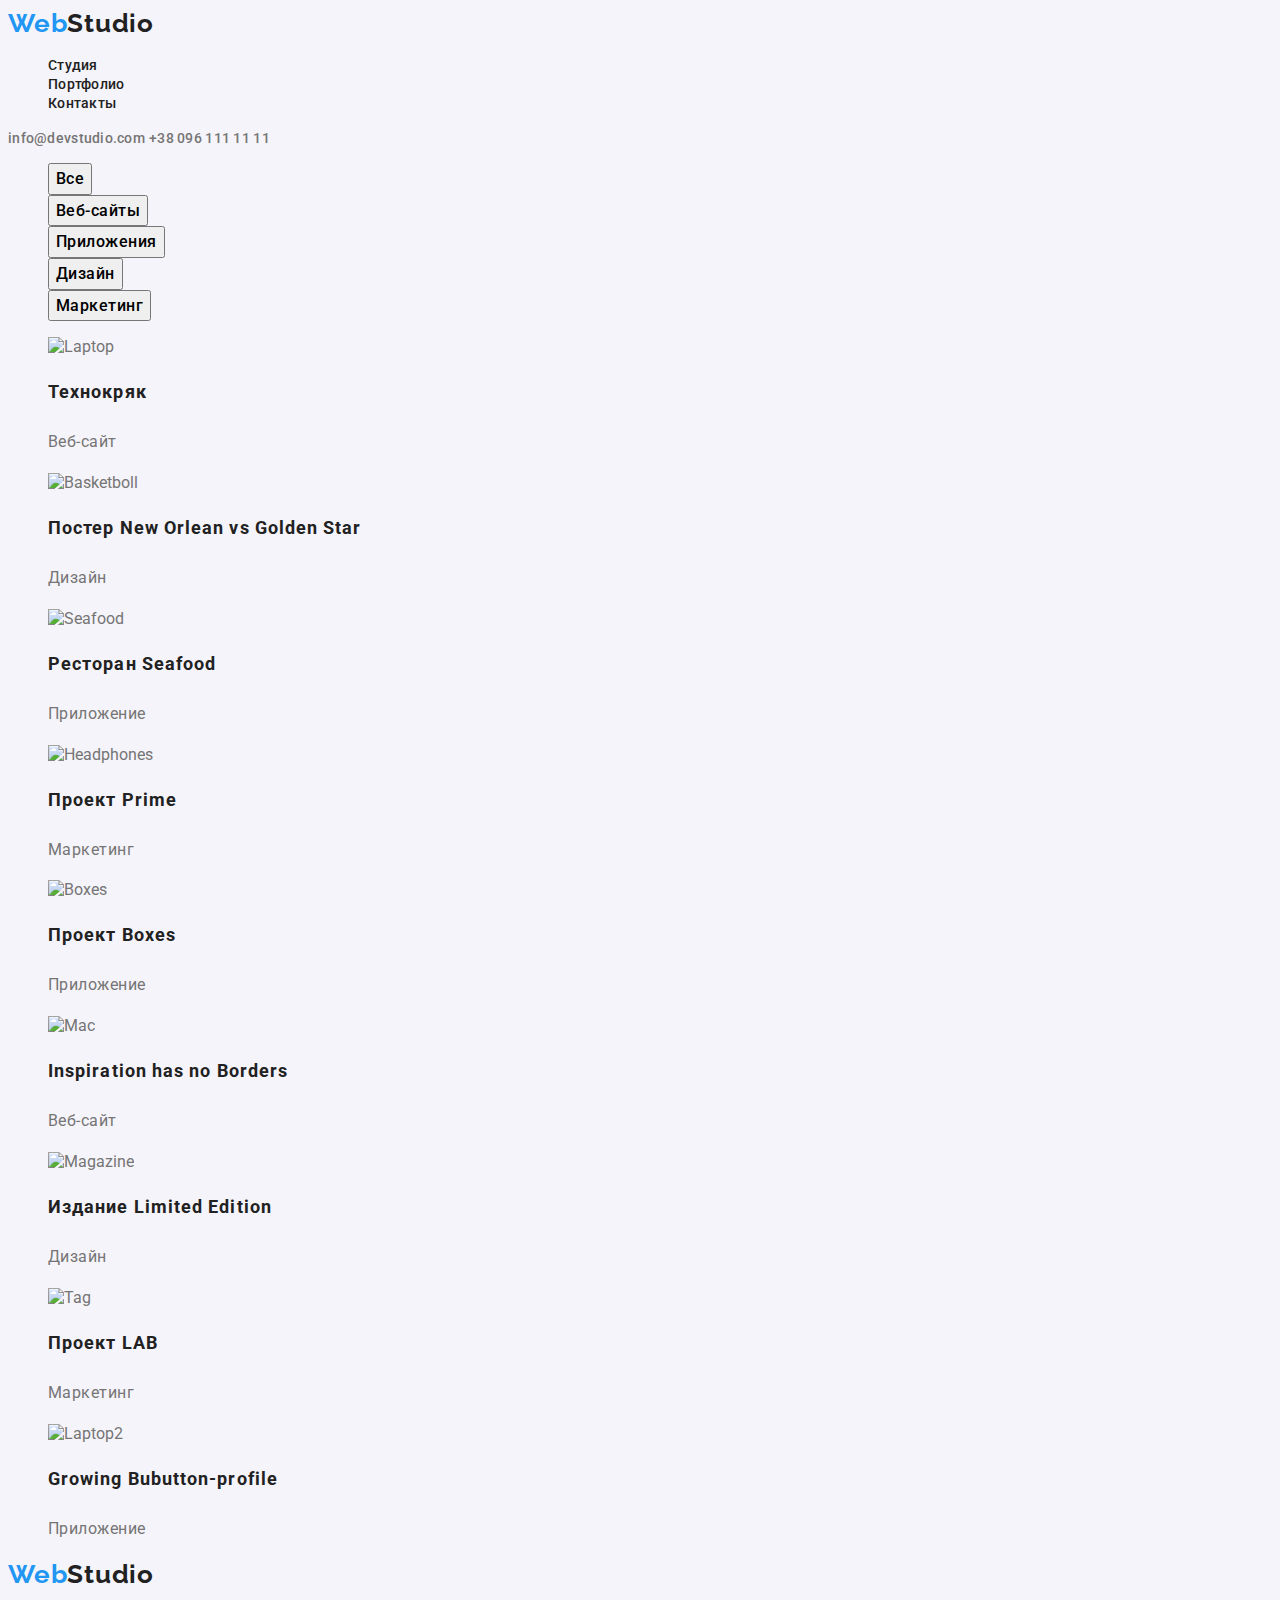
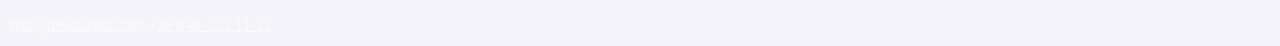
==== commit d4ca5a8f: "add 1" ====
--- a/portfolio.html
+++ b/portfolio.html
@@ -165,11 +165,11 @@
         <a class="logo" lang="en" href=""
           ><span class="logo-accent">Web</span>Studio</a
         >
-        <address>г. Киев, пр-т Леси Украинки, 26</address>
-        <a class="contacts" href="mailto:info@devstudio.com"
+        <address class="address">г. Киев, пр-т Леси Украинки, 26</address>
+        <a class="contactsfot" href="mailto:info@devstudio.com"
           >info@devstudio.com</a
         >
-        <a class="contacts" href="tel:+380961111111">+38 096 111 11 11</a>
+        <a class="contactsfot" href="tel:+380961111111">+38 096 111 11 11</a>
       </footer>
     </div>
   </body>
--- a/css/styles.css
+++ b/css/styles.css
@@ -64,9 +64,8 @@
 
 /* Навигация */
 .site-nav,
-.link,
 .contacts {
-  color: var(--primary-text-color);
+  color: var(--secondary-text-color);
 }
 
 .site-nav .link:hover,
@@ -82,7 +81,12 @@
 }
 
 .section-title {
-  color: var(--primary-text-color);
+  color: var(--primary-text-color)
+  font-weight: 700;
+font-size: 14px;
+line-height: 1.2;
+/* text-align: center; */
+letter-spacing: 0.03em;0
 }
 
 .hero-title {
@@ -152,6 +156,7 @@
   font-size: 14px;
   line-height: 1.1;
   letter-spacing: 0.02em;
+  color: var(--primary-text-color);
 }
 
 .contacts {
@@ -159,6 +164,7 @@
   font-size: 14px;
   line-height: 1.1;
   letter-spacing: 0.02em;
+  font-family: "Roboto", sans-serif;
 }
 
 .text {
@@ -204,3 +210,24 @@
 .contacts {
   text-decoration: none;
 }
+
+.address {
+  font-weight: 400;
+font-size: 14px;
+line-height: 1.7;
+letter-spacing: 0.03em;
+color: var(--primary-backgroud-color);
+font-style: normal;
+}
+
+.section-title {
+  color: var(--primary-text-color);
+}
+
+.contactsfot {
+  font-weight: 400;
+font-size: 14px;
+line-height: 1.7;
+letter-spacing: 0.03em;
+color: rgba(255, 255, 255, 0.6);;
+}
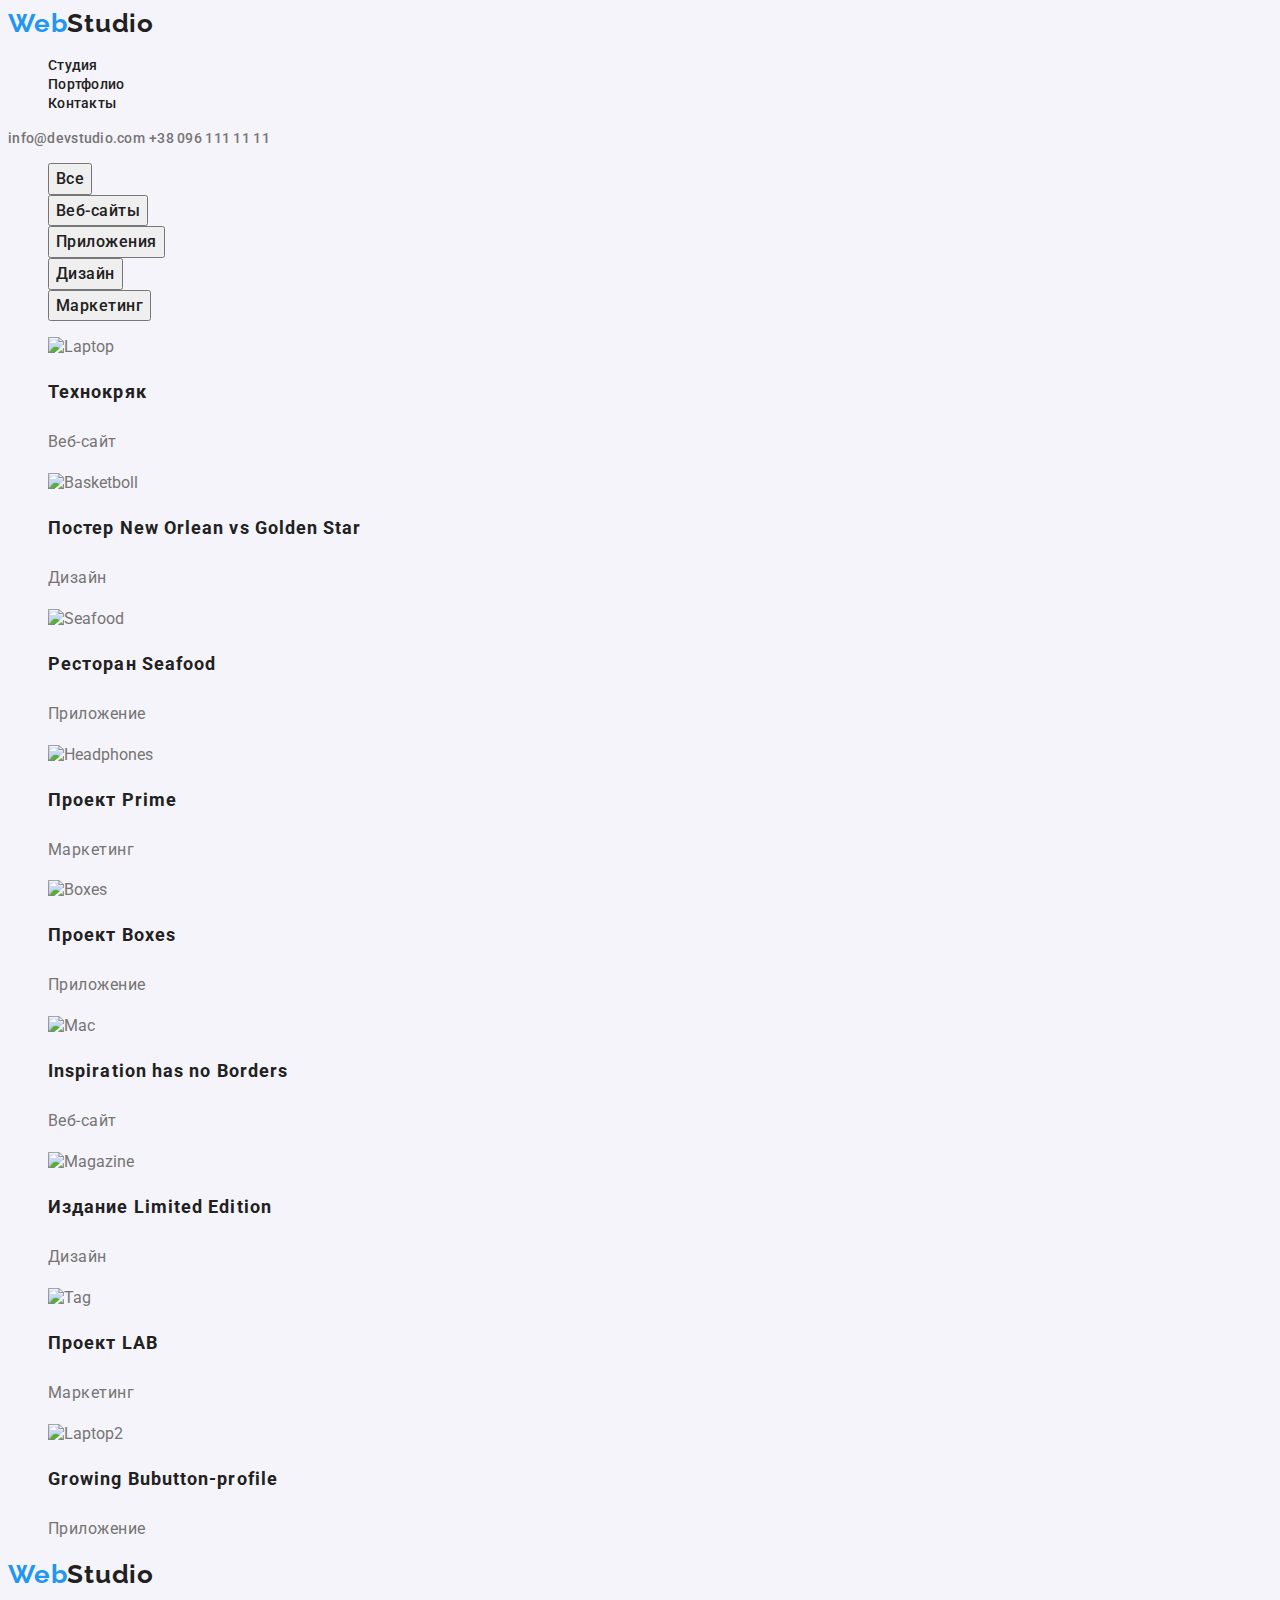
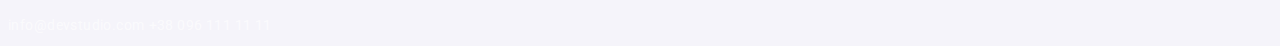
==== commit 737dedd5: "add a/index" ====
--- a/portfolio.html
+++ b/portfolio.html
@@ -19,7 +19,7 @@
       <!-- Шапка -->
 
       <header>
-        <a class="logo" lang="en" href=""
+        <a class="logo" lang="en" href="./index.html"
           ><span class="logo-accent">Web</span>Studio</a
         >
         <nav>
@@ -162,7 +162,7 @@
 
       <!-- Подвал -->
       <footer>
-        <a class="logo" lang="en" href=""
+        <a class="logo" lang="en" href="./index.html"
           ><span class="logo-accent">Web</span>Studio</a
         >
         <address class="address">г. Киев, пр-т Леси Украинки, 26</address>
--- a/css/styles.css
+++ b/css/styles.css
@@ -121,17 +121,21 @@
   line-height: 1.6;
   letter-spacing: 0.03em;
   font-family: "Roboto", sans-serif;
+  color: var(--primary-text-color);
+  background-color: var(--primary-backgroud-color;)
 }
 
 .button-profile :hover,
 .button-profile :focus {
-  /* width: 73px;
+  width: 73px;
   height: 38px;
   left: 495px;
-  top: 174px; */
+  top: 174px;
   box-shadow: 0px 3px 1px rgba(0, 0, 0, 0.1), 0px 1px 2px rgba(0, 0, 0, 0.08),
     0px 2px 2px rgba(0, 0, 0, 0.12);
   border-radius: 4px;
+  color: var(--primary-backgroud-color);
+  background-color: var(--accent-text-color);
 }
 
 h3 {
@@ -146,7 +150,7 @@
   font-weight: 700;
   font-size: 36px;
   line-height: 1.2;
-  text-align: center;
+  /* text-align: center; */
   letter-spacing: 0.03em;
   color: var(--primary-text-color);
 }
@@ -222,6 +226,7 @@
 
 .section-title {
   color: var(--primary-text-color);
+  text-transform: uppercase;
 }
 
 .contactsfot {
@@ -229,5 +234,18 @@
 font-size: 14px;
 line-height: 1.7;
 letter-spacing: 0.03em;
-color: rgba(255, 255, 255, 0.6);;
-}
+color: rgba(255, 255, 255, 0.6);
+text-decoration: none;
+}
+
+.contactsfot:hover,
+.contactsfot:focus {
+  color: var(--accent-text-color);
+
+.indexh2 {
+  font-weight: 700;
+font-size: 36px;
+line-height: 1.2;
+text-align: center;
+letter-spacing: 0.03em;
+}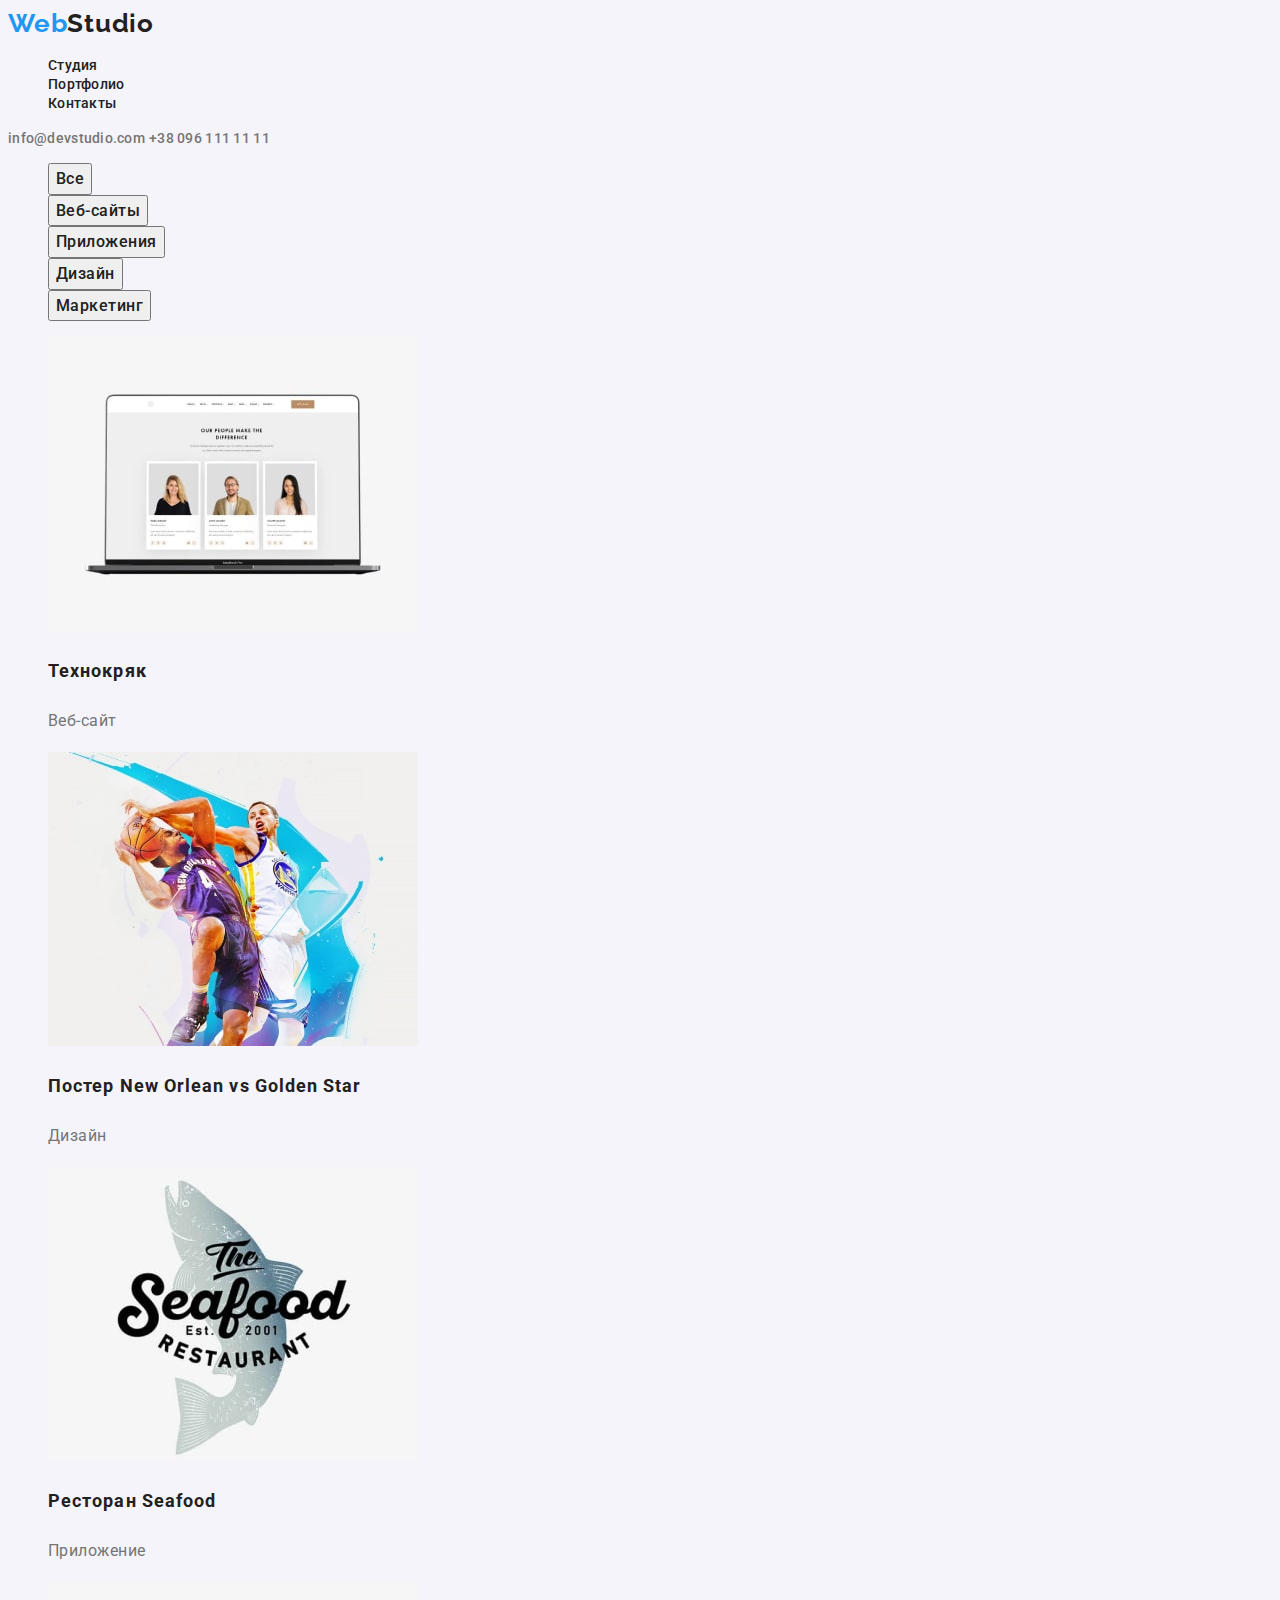
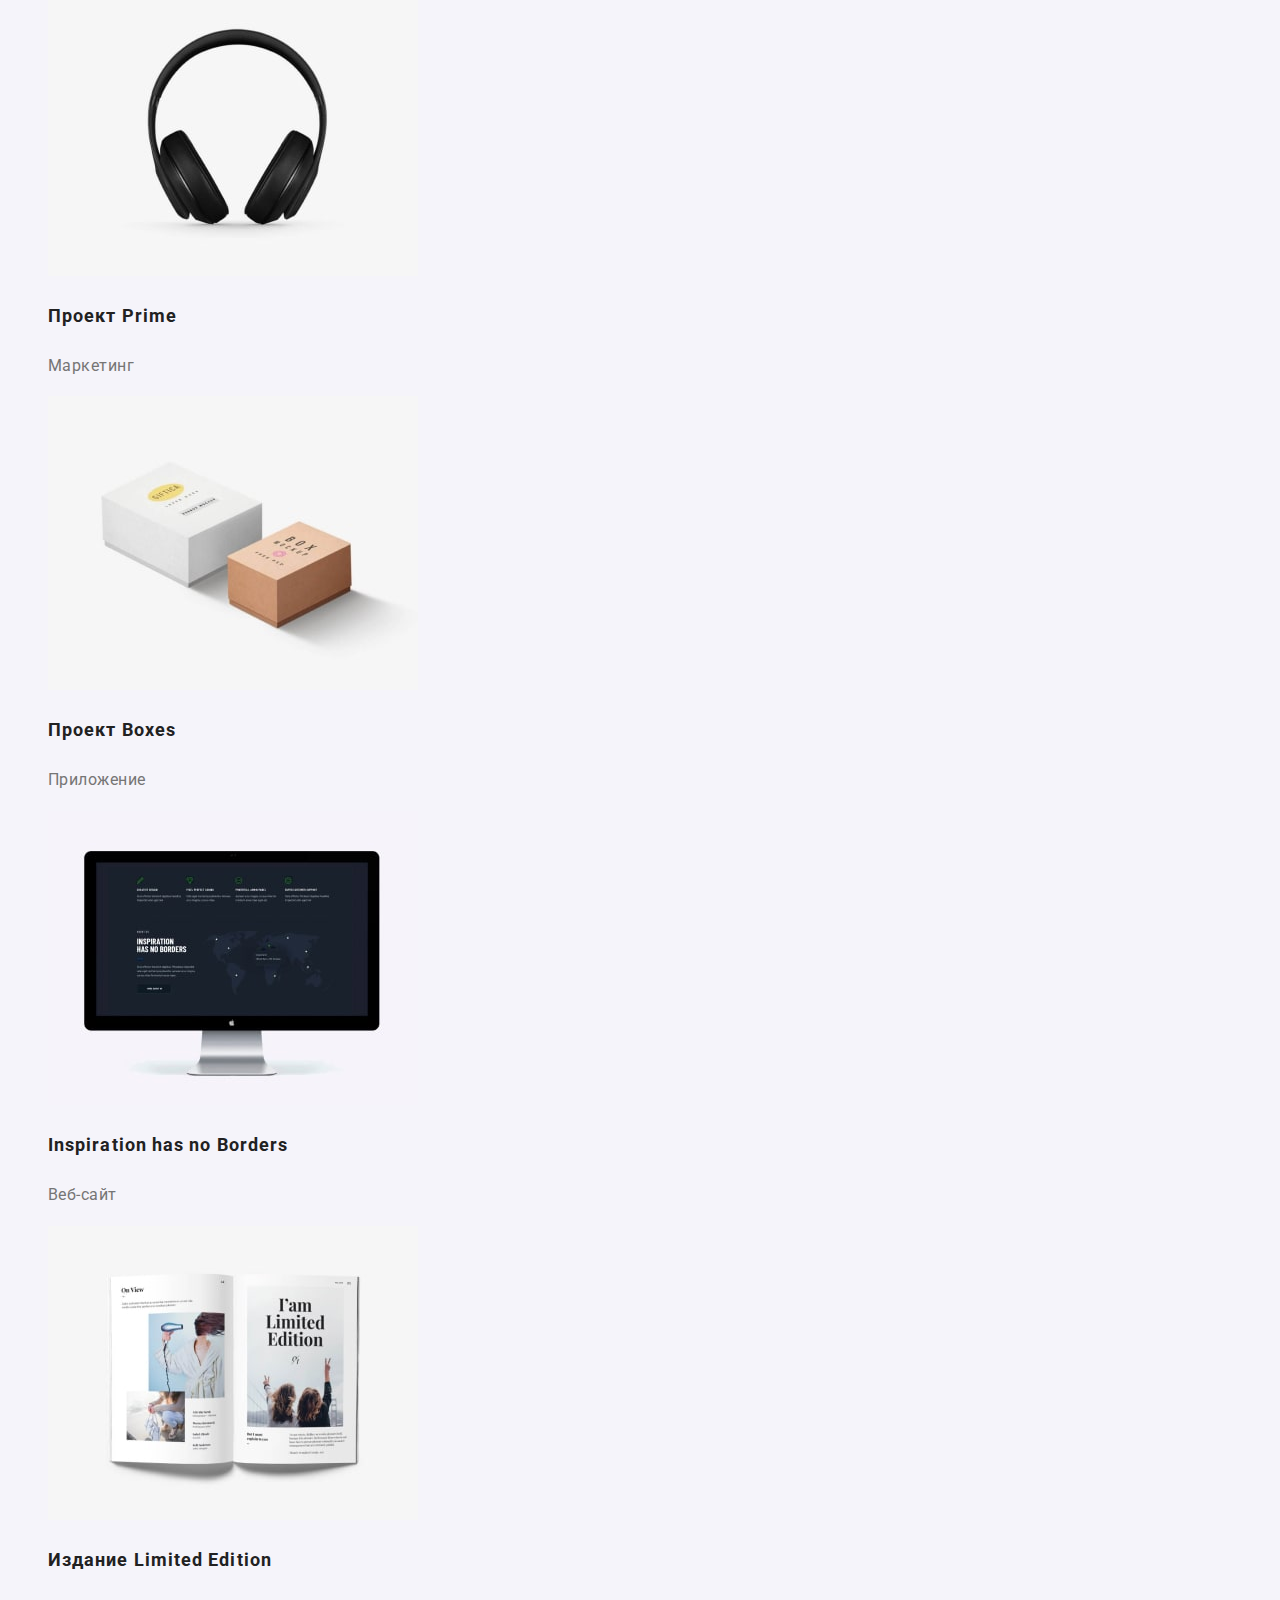
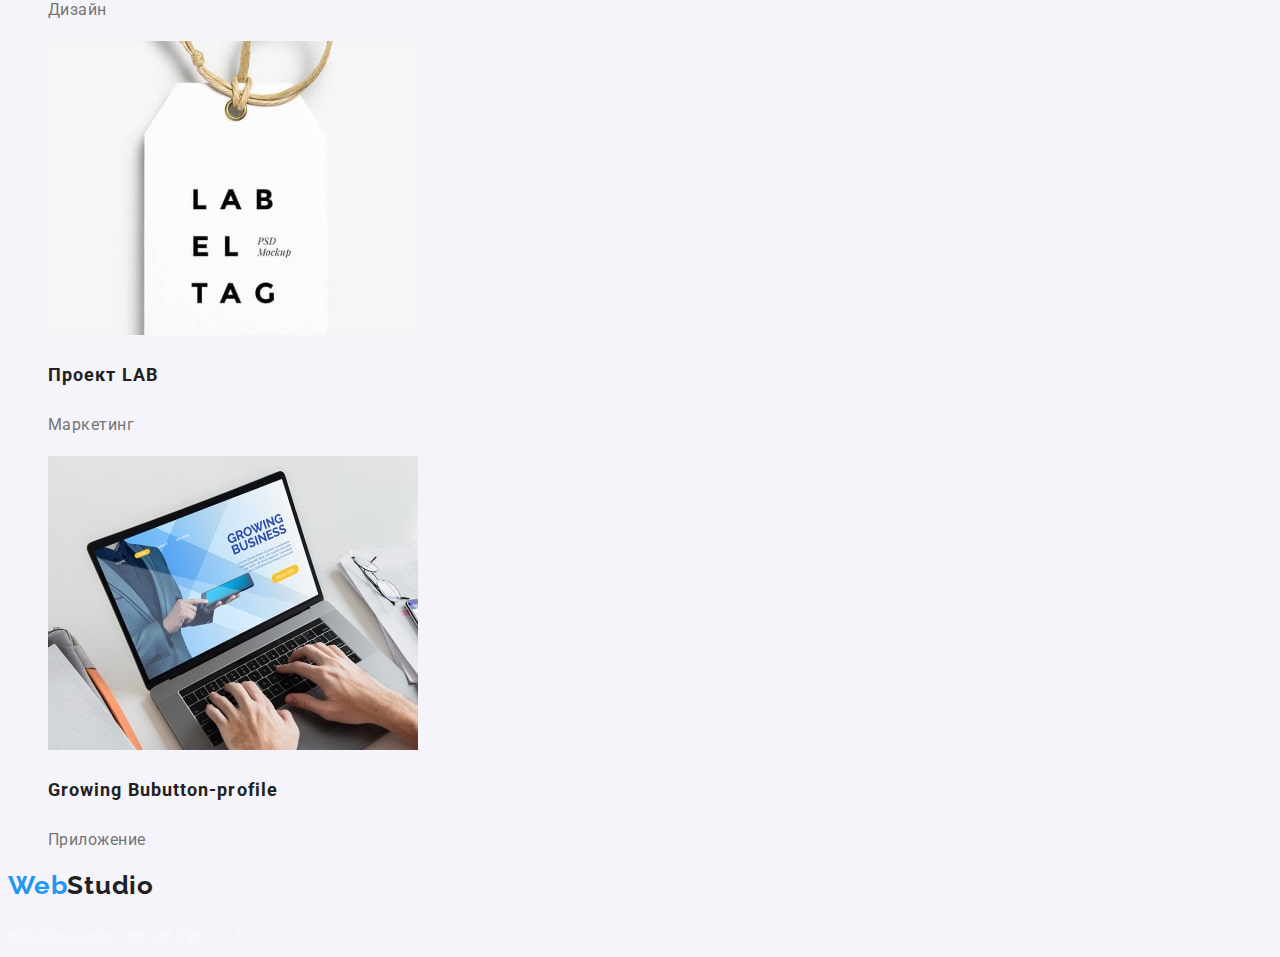
==== commit ddf491c4: "add portfoliou" ====
--- a/portfolio.html
+++ b/portfolio.html
@@ -60,7 +60,7 @@
           <ul class="site-nav list">
             <li>
               <img
-                src="./img/portfolio/portfolio1.jpg"
+                src="./img/portfoliou/portfolio1.jpg"
                 width="370"
                 height="294"
                 alt="Laptop"
@@ -71,7 +71,7 @@
 
             <li>
               <img
-                src="./img/portfolio/portfolio2.jpg"
+                src="./img/portfoliou/portfolio2.jpg"
                 width="370"
                 height="294"
                 alt="Basketboll"
@@ -82,7 +82,7 @@
 
             <li>
               <img
-                src="./img/portfolio/portfolio3.jpg"
+                src="./img/portfoliou/portfolio3.jpg"
                 width="370"
                 height="294"
                 alt="Seafood"
@@ -93,7 +93,7 @@
 
             <li>
               <img
-                src="./img/portfolio/portfolio4.jpg"
+                src="./img/portfoliou/portfolio4.jpg"
                 width="370"
                 height="294"
                 alt="Headphones"
@@ -104,7 +104,7 @@
 
             <li>
               <img
-                src="./img/portfolio/portfolio5.jpg"
+                src="./img/portfoliou/portfolio5.jpg"
                 width="370"
                 height="294"
                 alt="Boxes"
@@ -115,7 +115,7 @@
 
             <li>
               <img
-                src="./img/portfolio/portfolio6.jpg"
+                src="./img/portfoliou/portfolio6.jpg"
                 width="370"
                 height="294"
                 alt="Mac"
@@ -126,7 +126,7 @@
 
             <li>
               <img
-                src="./img/portfolio/portfolio7.jpg"
+                src="./img/portfoliou/portfolio7.jpg"
                 width="370"
                 height="294"
                 alt="Magazine"
@@ -137,7 +137,7 @@
 
             <li>
               <img
-                src="./img/portfolio/portfolio8.jpg"
+                src="./img/portfoliou/portfolio8.jpg"
                 width="370"
                 height="294"
                 alt="Tag"
@@ -148,7 +148,7 @@
 
             <li>
               <img
-                src="./img/portfolio/portfolio9.jpg"
+                src="./img/portfoliou/portfolio9.jpg"
                 width="370"
                 height="294"
                 alt="Laptop2"
--- a/css/styles.css
+++ b/css/styles.css
@@ -81,12 +81,13 @@
 }
 
 .section-title {
-  color: var(--primary-text-color)
-  font-weight: 700;
-font-size: 14px;
-line-height: 1.2;
+  color: var(--primary-text-color);
+  font-weight: 700;
+  font-size: 14px;
+  line-height: 1.2;
 /* text-align: center; */
-letter-spacing: 0.03em;0
+  letter-spacing: 0.03em;
+  text-transform: uppercase;
 }
 
 .hero-title {
@@ -224,11 +225,6 @@
 font-style: normal;
 }
 
-.section-title {
-  color: var(--primary-text-color);
-  text-transform: uppercase;
-}
-
 .contactsfot {
   font-weight: 400;
 font-size: 14px;
